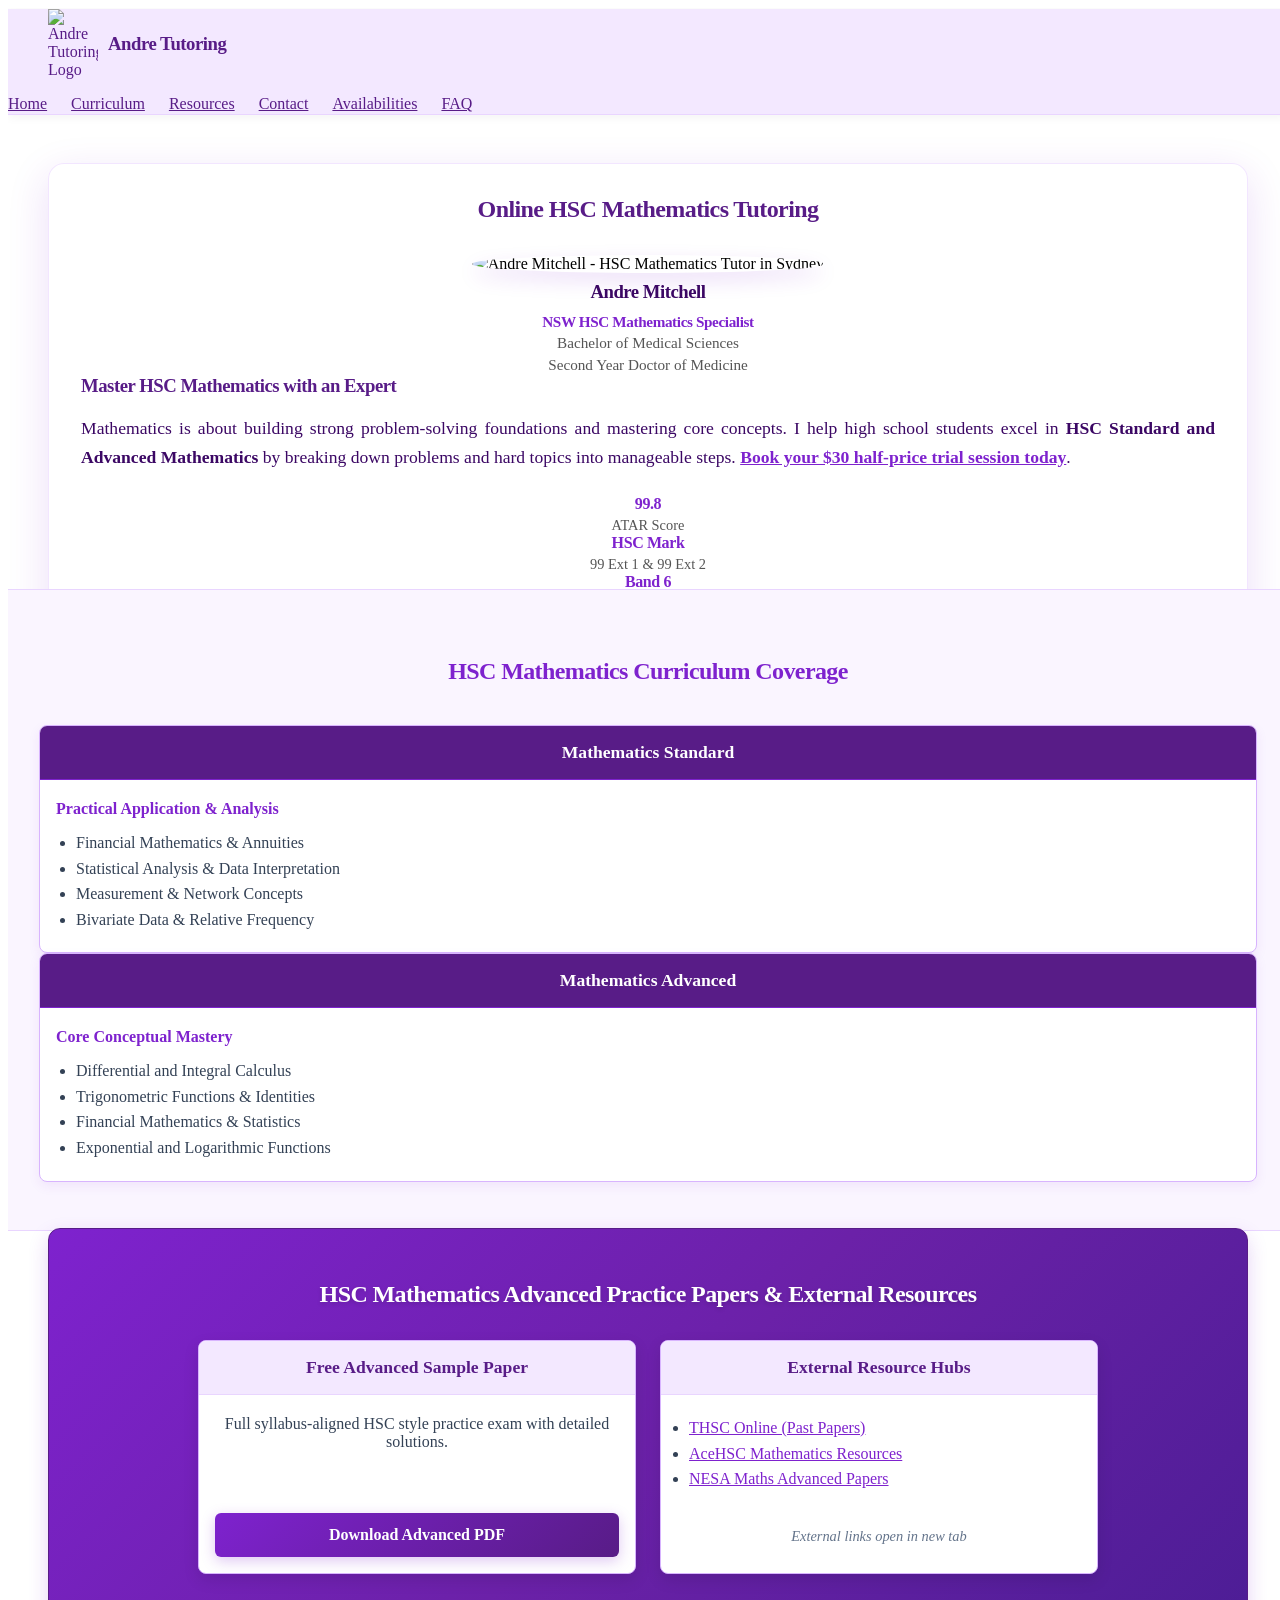
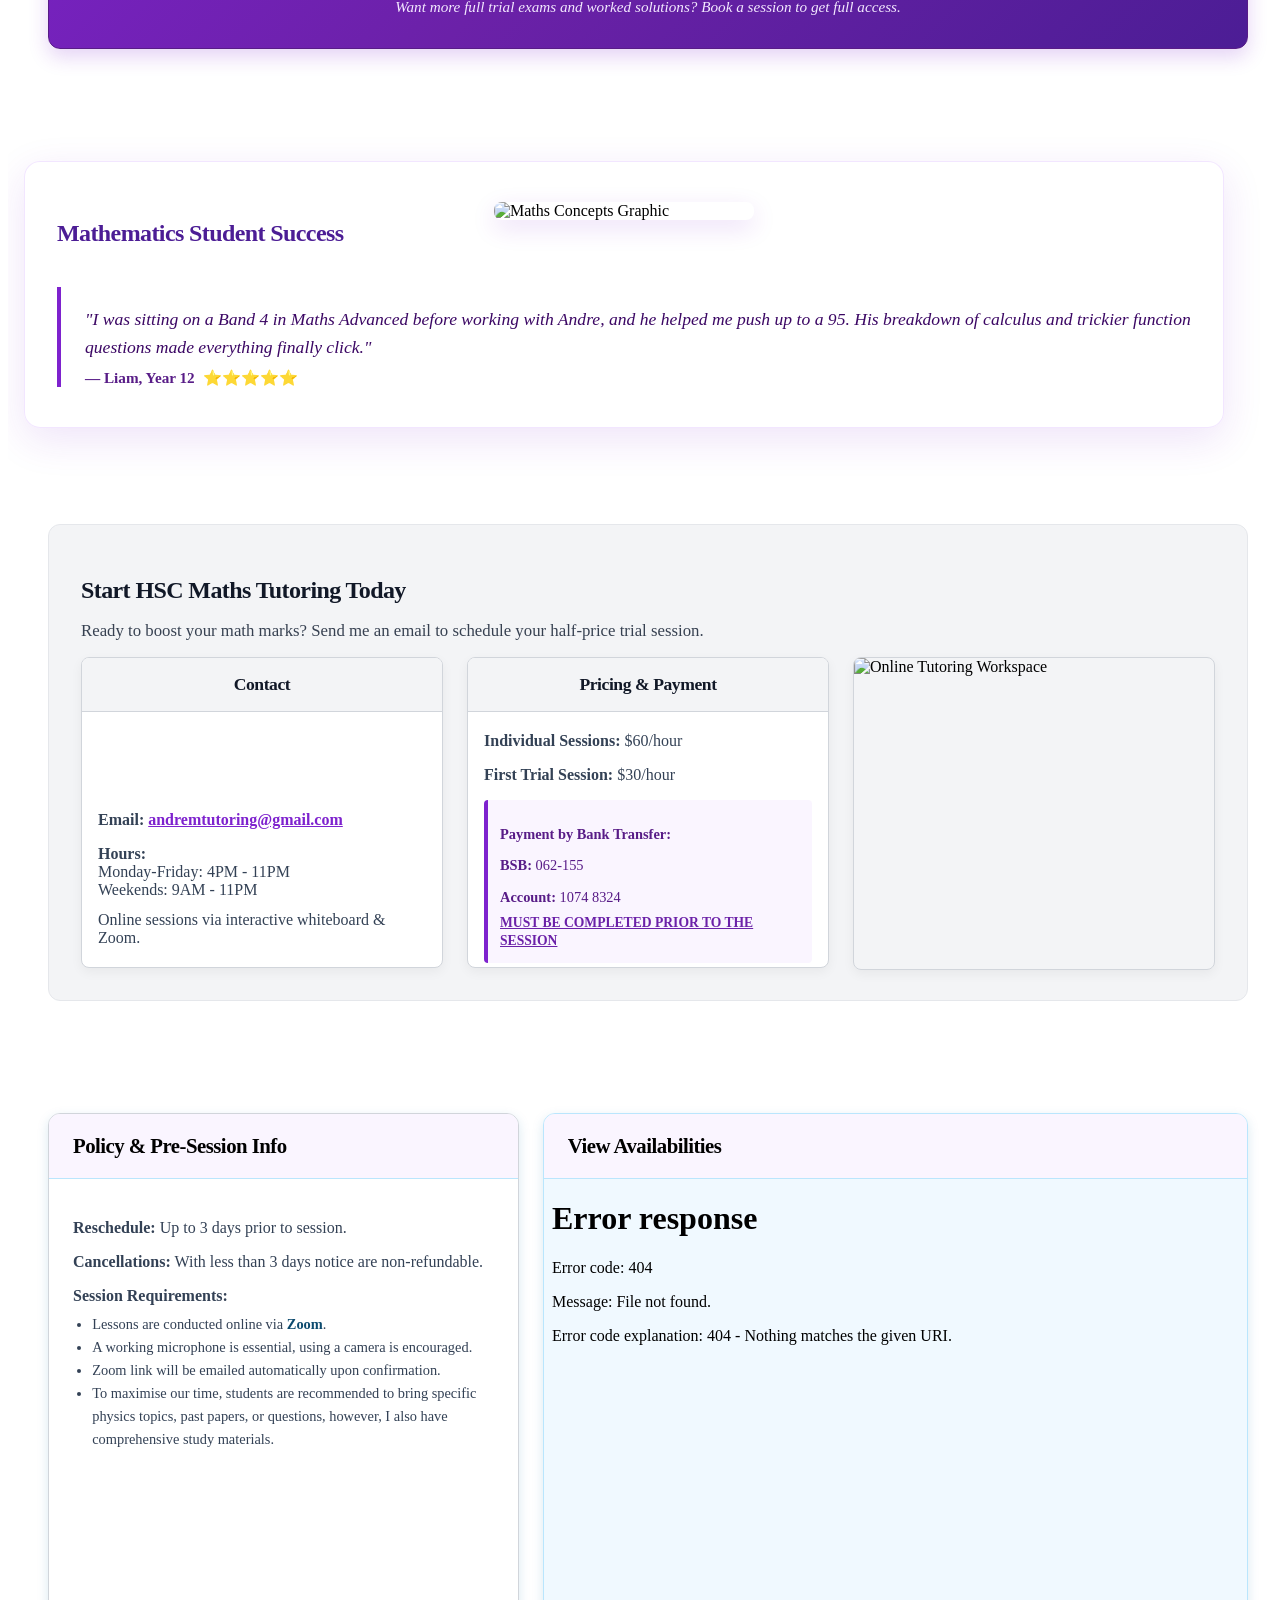
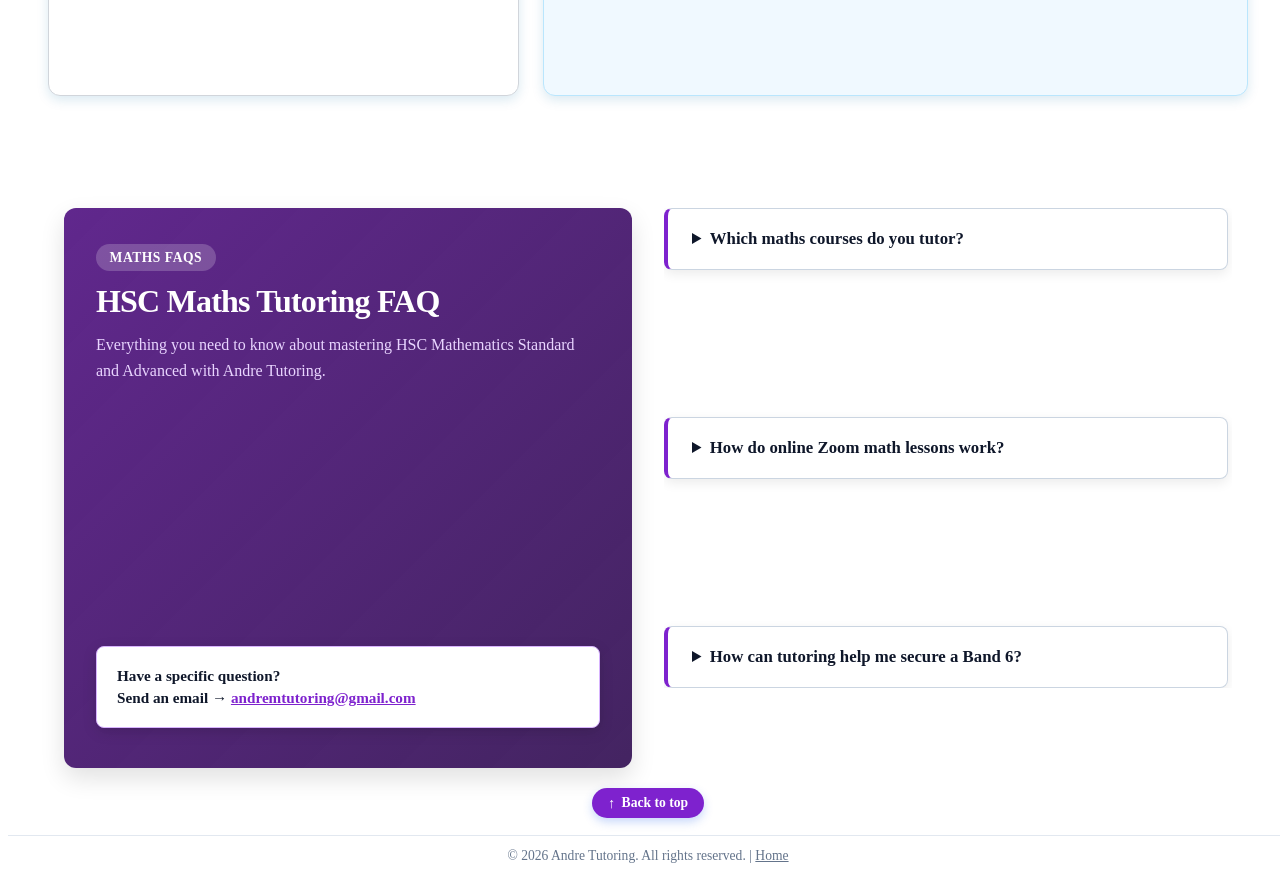
==== advanced-maths/index.html @ 4eef5ebb "Add files via upload" ====
<!DOCTYPE html>
<html lang="en" data-theme="light">
<head>
    <meta charset="UTF-8">
    <meta name="viewport" content="width=device-width, initial-scale=1.0, maximum-scale=1.0, user-scalable=no">
    <title>HSC Maths Tutoring Sydney | Advanced & Extension 1/2 Tutor | Andre Tutoring</title>

    <link rel="canonical" href="https://andremtutoring.com/maths.html" />

<link rel="icon" type="image/svg+xml" href="https://andremtutoring.com/Images/logo_2.svg">
<link rel="alternate icon" type="image/png" href="https://andremtutoring.com/Images/logo.png">
<link rel="apple-touch-icon" href="https://andremtutoring.com/Images/logo.png">

    <meta name="description" content="📐 Expert online HSC Mathematics Advanced, Extension 1 & Extension 2 tutoring in Sydney by a 99.8 ATAR State Ranker. Master calculus, vectors, and complex numbers. ✨ Book a $30 trial session.">

    <meta property="og:site_name" content="Andre Tutoring">
    <meta property="og:title" content="HSC Maths Tutoring Sydney | Advanced & Extension Tutor" />
    <meta property="og:description" content="📐 Expert online HSC Mathematics Advanced, Extension 1 & Extension 2 tutoring in Sydney by a 99.8 ATAR State Ranker. Master calculus, vectors, and complex numbers. ✨ $30 trial session." />
    <meta property="og:image" content="https://andremtutoring.com/Images/New Project.png" />
    <meta property="og:url" content="https://andremtutoring.com/maths.html" />
    <meta property="og:type" content="website" />

    <meta name="twitter:card" content="summary_large_image">
    <meta name="twitter:title" content="HSC Maths Tutoring Sydney | Advanced & Extension Tutor">
    <meta name="twitter:description" content="📐 Expert online HSC Mathematics Advanced, Extension 1 & Extension 2 tutoring in Sydney by a 99.8 ATAR State Ranker. Master calculus, vectors, and complex numbers. ✨ $30 trial session.">
    <meta name="twitter:image" content="https://andremtutoring.com/Images/New Project.png">
    
    <script type="application/ld+json">
    {
      "@context": "https://schema.org",
      "@type": "EducationalOrganization",
      "name": "Andre M Tutoring - HSC Mathematics",
      "url": "https://andremtutoring.com/maths.html",
      "logo": "https://andremtutoring.com/Images/logo.png",
      "description": "Expert online NSW HSC Mathematics tutoring services for Advanced, Extension 1, and Extension 2 students.",
      "knowsAbout": [
        "HSC Mathematics Advanced",
        "HSC Mathematics Extension 1",
        "HSC Mathematics Extension 2",
        "Calculus",
        "Complex Numbers",
        "Vectors"
      ],
      "contactPoint": {
        "@type": "ContactPoint",
        "contactType": "customer service",
        "email": "andremtutoring@gmail.com",
        "availableLanguage": "English"
      }
    }
    </script>
    
    <link rel="stylesheet" href="https://cdn.jsdelivr.net/npm/@picocss/pico@2/css/pico.min.css">
    <link rel="stylesheet" href="style.css">
    <style>
        html, body {
            scroll-behavior: smooth !important;
            overflow-x: hidden !important;
            width: 100% !important;
            position: relative;
        }

        @keyframes subtleEntrance {
            0% {
                opacity: 0;
                transform: translateY(24px) scale(0.995);
            }
            100% {
                opacity: 1;
                transform: translateY(0) scale(1);
            }
        }

        header.full-width-nav {
            animation: subtleEntrance 1.1s cubic-bezier(0.16, 1, 0.3, 1) forwards;
            background-color: #f3e8ff !important;
            border-bottom: 1px solid #e9d5ff !important;
        }

        header.full-width-nav h1,
        header.full-width-nav h2,
        header.full-width-nav h3,
        header.full-width-nav h4,
        header.full-width-nav a {
            color: #581c87 !important;
        }

        body > div, body > section {
            opacity: 0;
            animation: subtleEntrance 1.2s cubic-bezier(0.16, 1, 0.3, 1) forwards;
        }

        body > div:nth-of-type(1) { animation-delay: 0.15s; }
        body > section:nth-of-type(1) { animation-delay: 0.25s; }
        body > section:nth-of-type(2) { animation-delay: 0.35s; }
        body > section:nth-of-type(3) { animation-delay: 0.45s; }
        body > section:nth-of-type(4) { animation-delay: 0.55s; }

        h1, h2, h3, h4 {
            letter-spacing: -0.025em !important;
        }

        article {
            transition: transform 0.35s cubic-bezier(0.16, 1, 0.3, 1), 
                        box-shadow 0.35s cubic-bezier(0.16, 1, 0.3, 1) !important;
        }

        article:hover {
            transform: translateY(-5px) !important;
            box-shadow: 0 16px 32px rgba(126, 34, 206, 0.15) !important;
        }

        #schedule-session article,
        #schedule-session article:hover,
        #faq article,
        #faq article:hover {
            transform: none !important;
            box-shadow: 0 10px 30px rgba(0, 0, 0, 0.04) !important;
        }

        .glass-panel {
            background: rgba(255, 255, 255, 0.88) !important;
            backdrop-filter: blur(12px) !important;
            -webkit-backdrop-filter: blur(12px) !important;
            border: 1px solid rgba(233, 213, 255, 0.6) !important;
        }

        .btn-premium {
            display: block;
            width: 100%;
            padding: 0.8rem 1.25rem !important;
            background: linear-gradient(135deg, #7e22ce 0%, #581c87 100%) !important;
            color: #ffffff !important;
            text-align: center;
            border: none !important;
            border-radius: 6px !important;
            text-decoration: none !important;
            font-weight: 700 !important;
            box-shadow: 0 4px 14px rgba(126, 34, 206, 0.25) !important;
            transition: all 0.25s cubic-bezier(0.16, 1, 0.3, 1) !important;
        }

        .btn-premium:hover {
            box-shadow: 0 6px 20px rgba(126, 34, 206, 0.4) !important;
            transform: translateY(-2px) !important;
            color: #ffffff !important;
        }

        #contact { scroll-margin-top: 30px !important; }
        #faq { scroll-margin-top: 35px !important; }
        #resources { scroll-margin-top: -80px !important; }
        #availabilities { scroll-margin-top: -65px !important; }
        section, article { scroll-margin-top: 0px !important; }

        @media (max-width: 1024px) {
            header.full-width-nav {
                padding: 0.15rem 0 !important;
                width: 100% !important;
            }
            header nav.container {
                flex-direction: column !important;
                align-items: center !important;
                padding: 0.3rem 0.25rem !important;
                margin: 0 !important;
                gap: 2px !important;
                width: 100% !important;
            }
            header nav ul:first-child img { width: 32px !important; }
            header nav ul:first-child h3 { font-size: 1.15rem !important; }
            header nav ul:last-child {
                display: grid !important;
                grid-template-columns: repeat(3, 1fr) !important;
                justify-content: center !important; 
                justify-items: center !important;   
                gap: 2px 4px !important;
                width: 100% !important;
                text-align: center !important;
                padding: 0 0.25rem !important;
            }
            header nav ul:last-child li { margin-right: 0 !important; padding: 0 !important; width: 100% !important; }
            header nav ul:last-child a {
                display: block !important;
                font-size: 0.75rem !important;
                padding: 2px 0 !important;
                background-color: transparent !important;
                text-decoration: none !important;
                white-space: nowrap !important;
                overflow: hidden;
                text-overflow: ellipsis;
                width: 100% !important;
            }
            .mobile-hide-img { display: none !important; }
            .testimonial-grid { grid-template-columns: 1fr !important; gap: 1rem !important; }
            section, article { scroll-margin-top: 95px !important; }
            #about-me .grid { grid-template-columns: 1fr !important; gap: 1.5rem !important; }
        }
    </style>
</head>
<body>
<header class="full-width-nav" style="position: sticky; top: 0; z-index: 1000; box-shadow: 0 2px 10px rgba(0,0,0,0.05); width: 100%;">
    <nav class="container" style="padding-top: 0rem; padding-bottom: 0rem; margin-bottom: -15px; margin-top: -15px; min-height: auto;">
        <ul>
            <li style="display: flex; align-items: center; gap: 10px;">
                <a href="index.html" style="text-decoration: none; display: flex; align-items: center; gap: 10px; color: inherit;">
                    <img src="Images/logo_2.svg" style="width: 50px;" alt="Andre Tutoring Logo"> 
                    <h3 style="margin: 0;">Andre Tutoring</h3>
                </a>
            </li>
        </ul>
        <ul style="display: flex; list-style: none; padding: 0;">
            <li style="margin-right: 1.5rem;"><a href="index.html">Home</a></li>
            <li style="margin-right: 1.5rem;"><a href="#services">Curriculum</a></li>
            <li style="margin-right: 1.5rem;"><a href="#resources">Resources</a></li>
            <li style="margin-right: 1.5rem;"><a href="#contact">Contact</a></li>
            <li style="margin-right: 1.5rem;"><a href="#availabilities">Availabilities</a></li>
            <li><a href="#faq">FAQ</a></li>
        </ul>
    </nav>
</header>

<div style="width: 100%; overflow: hidden;">
    <section id="about-me" class="stats" style="position: relative; padding: 2rem 1.5rem !important; margin-top: 1rem; margin-bottom: 0rem !important; background-image: url('Images/Planets.jpg'); background-size: cover; background-position: center; background-repeat: no-repeat; background-attachment: fixed; width: 100%; box-sizing: border-box;">
        <div class="container" style="max-width: 1250px; padding: 0rem 1rem; margin: 0 auto;">
            <div class="glass-panel" style="padding: 3rem 2rem 1.5rem 2rem; border-radius: 16px; box-shadow: 0 12px 40px rgba(126, 34, 206, 0.15);">
                <h1 style="text-align: center; margin-top: -1rem; margin-bottom: 2rem; color: #581c87; font-family: inherit; font-weight: 700;">Online HSC Mathematics Tutoring</h1>
                <div class="grid" style="align-items: center; gap: 3rem; grid-template-columns: 0.8fr 1.2fr;">
                    <div style="text-align: center;">
                        <img src="Images/Andre.png" 
                             alt="Andre Mitchell - HSC Mathematics Tutor in Sydney" 
                             class="profile_image" 
                             fetchpriority="high"
                             width="180" 
                             height="180"
                             style="box-shadow: 0 8px 20px rgba(126, 34, 206, 0.15); max-height: 180px; width: auto; border-radius: 50%;">
                        <h3 style="margin-top: 0.5rem; margin-bottom: 0.5rem; color: #3b0764;">Andre Mitchell</h3>
                        <h2 style="margin: 0; font-size: 0.95rem; font-weight: 700; line-height: 1.4; color: #7e22ce;">
                            NSW HSC Mathematics Specialist
                        </h2>
                        <p style="margin: 0; font-size: 0.95rem; line-height: 1.4; color: #555;">
                            Bachelor of Medical Sciences<br>
                            Second Year Doctor of Medicine
                        </p>
                    </div>
                    <div style="margin-bottom: 0; padding-bottom: 0;">
                        <h3 style="margin-top: 0; margin-bottom: 0.5rem; color: #581c87;">Master HSC Mathematics with an Expert</h3>
                        <p style="text-align: justify; font-size: 1.1rem; line-height: 1.6; margin-bottom: 1.25rem; color: #3b0764;">
                            Mathematics is about building strong problem-solving foundations and mastering core concepts. I help high school students excel in <strong>HSC Standard and Advanced Mathematics</strong> by breaking down problems and hard topics into manageable steps.  
                            <strong><a href="#contact" style="color: #7e22ce; text-decoration: underline;">Book your $30 half-price trial session today</a></strong>.
                        </p>
                        <div class="grid" style="margin-top: 1.5rem; margin-bottom: 0; text-align: center;">
                            <div style="margin-bottom: 0;">
                                <h4 style="margin-top: 0; margin-bottom: 0.25rem; font-weight: 700; color: #7e22ce;">99.8</h4>
                                <p style="margin: 0; font-size: 0.9rem; color: #555; font-weight: 500;">ATAR Score</p>
                            </div>
                            <div style="margin-bottom: 0;">
                                <h4 style="margin-top: 0; margin-bottom: 0.25rem; font-weight: 700; color: #7e22ce;">HSC Mark</h4>
                                <p style="margin: 0; font-size: 0.9rem; color: #555; font-weight: 500;">99 Ext 1 & 99 Ext 2</p>
                            </div>
                            <div style="margin-bottom: 0;">
                                <h4 style="margin-top: 0; margin-bottom: 0.25rem; font-weight: 700; color: #7e22ce;">Band 6</h4>
                                <p style="margin: 0; font-size: 0.9rem; color: #555; font-weight: 500;">Proven Track Record</p>
                            </div>
                        </div>
                    </div>
                </div>
            </div>
        </div>
    </section>
</div>

<section style="margin-top: -5rem; padding-bottom: 0; width: 100%; overflow: hidden;">
<section id="services" style="background-color: #faf5ff !important; border-top: 1px solid #e9d5ff !important; border-bottom: 1px solid #e9d5ff !important; padding: 3rem 0 !important;">
        <div class="container" style="max-width: 1250px; padding: 0rem 1rem; margin: 0 auto; box-sizing: border-box;">
            <h2 style="color: #7e22ce !important; text-align: center; margin-bottom: 2.5rem;">HSC Mathematics Curriculum Coverage</h2>            
            <div class="grid" style="grid-template-columns: repeat(auto-fit, minmax(280px, 1fr)); gap: 1.5rem;">
                <article style="background-color: #ffffff !important; border: 1px solid #d8b4fe !important; border-radius: 8px; overflow: hidden; box-shadow: 0 4px 12px rgba(126, 34, 206, 0.08) !important;">
                    <header style="background-color: #581c87 !important; border-bottom: 1px solid #7e22ce !important; color: #ffffff !important; padding: 1rem; text-align: center;">
                        <strong style="font-size: 1.1rem;">Mathematics Standard</strong>
                    </header>
                    <div style="padding: 1.25rem 1rem;">
                        <p style="color: #7e22ce !important; font-weight: 600; margin-top: 0; margin-bottom: 0.75rem;">Practical Application &amp; Analysis</p>
                        <ul style="color: #334155 !important; margin: 0; padding-left: 1.25rem; line-height: 1.6;">
                            <li>Financial Mathematics &amp; Annuities</li>
                            <li>Statistical Analysis &amp; Data Interpretation</li>
                            <li>Measurement &amp; Network Concepts</li>
                            <li>Bivariate Data &amp; Relative Frequency</li>
                        </ul>
                    </div>
                </article>
                <article style="background-color: #ffffff !important; border: 1px solid #d8b4fe !important; border-radius: 8px; overflow: hidden; box-shadow: 0 4px 12px rgba(126, 34, 206, 0.08) !important;">
                    <header style="background-color: #581c87 !important; border-bottom: 1px solid #7e22ce !important; color: #ffffff !important; padding: 1rem; text-align: center;">
                        <strong style="font-size: 1.1rem;">Mathematics Advanced</strong>
                    </header>
                    <div style="padding: 1.25rem 1rem;">
                        <p style="color: #7e22ce !important; font-weight: 600; margin-top: 0; margin-bottom: 0.75rem;">Core Conceptual Mastery</p>
                        <ul style="color: #334155 !important; margin: 0; padding-left: 1.25rem; line-height: 1.6;">
                            <li>Differential and Integral Calculus</li>
                            <li>Trigonometric Functions &amp; Identities</li>
                            <li>Financial Mathematics &amp; Statistics</li>
                            <li>Exponential and Logarithmic Functions</li>
                        </ul>
                    </div>
                </article>
            </div>
        </div>         
</section>
</section>

<div id="resources" style="display: block; height: 0; margin-top: -100px; padding-top: 50px; visibility: hidden;"></div>

<section style="max-width: 1200px; margin: 3rem auto -1rem auto; padding: 2rem 1.5rem; border-radius: 12px; box-sizing: border-box; width: 100%; position: relative; overflow: hidden; background: linear-gradient(135deg, #7e22ce 0%, #6b21a8 50%, #4c1d95 100%); border: 1px solid #581c87; box-shadow: 0 8px 20px rgba(126, 34, 206, 0.2);">
    
    <h2 style="text-align: center; color: #ffffff; font-weight: 700; margin-bottom: 2rem; text-shadow: 0 2px 4px rgba(0,0,0,0.15);">HSC Mathematics Advanced Practice Papers &amp; External Resources</h2>
    
    <div style="display: grid; grid-template-columns: repeat(auto-fit, minmax(280px, 1fr)); gap: 1.5rem; max-width: 900px; margin: 0 auto;">
        
        <article style="background-color: #ffffff; border: 1px solid #d8b4fe; box-shadow: 0 6px 16px rgba(0,0,0,0.1); border-radius: 8px; overflow: hidden; display: flex; flex-direction: column; justify-content: space-between; margin-bottom: 0;">
            <div>
                <header style="background-color: #f3e8ff; border-bottom: 1px solid #e9d5ff; color: #581c87; padding: 1rem; text-align: center;">
                    <strong style="font-size: 1.1rem; color: #581c87;">Free Advanced Sample Paper</strong>
                </header>
                <p style="padding: 1.25rem 1rem 0.5rem 1rem; color: #334155; margin: 0; text-align: center;">Full syllabus-aligned HSC style practice exam with detailed solutions.</p>
            </div>
            <div style="padding: 1rem; text-align: center;">
                <a href="Resources/maths-advanced-sample.pdf" 
                   download="Andre_M_Tutoring_Maths_Advanced_Sample.pdf" 
                   target="_blank" 
                   rel="noopener noreferrer" 
                   class="btn-premium" 
                   style="display: inline-block; width: 100%; box-sizing: border-box; background-color: #7e22ce; color: #ffffff; padding: 0.75rem; border-radius: 6px; text-decoration: none; font-weight: 600;"
                   onclick="let btn=this; btn.style.pointerEvents='none'; btn.style.opacity='0.6'; btn.innerText='Downloading...'; setTimeout(()=>{ btn.style.pointerEvents='auto'; btn.style.opacity='1'; btn.innerText='Download PDF'; }, 3000);">
                    Download Advanced PDF
                </a>
            </div>
        </article>

        <article style="background-color: #ffffff; border: 1px solid #d8b4fe; box-shadow: 0 6px 16px rgba(0,0,0,0.1); border-radius: 8px; overflow: hidden; display: flex; flex-direction: column; justify-content: space-between; margin-bottom: 0;">
            <div>
                <header style="background-color: #f3e8ff; border-bottom: 1px solid #e9d5ff; color: #581c87; padding: 1rem; text-align: center;">
                    <strong style="font-size: 1.1rem; color: #581c87;">External Resource Hubs</strong>
                </header>
                <ul style="padding: 1.25rem 1rem 0.5rem 1.75rem; color: #334155; margin: 0; text-align: left; line-height: 1.6;">
                    <li><a href="https://thsconline.github.io/s/" target="_blank" style="color: #7e22ce; text-decoration: underline;">THSC Online (Past Papers)</a></li>
                    <li><a href="https://www.acehsc.net/library/" target="_blank" style="color: #7e22ce; text-decoration: underline;">AceHSC Mathematics Resources</a></li>
                    <li><a href="https://www.nsw.gov.au/education-and-training/nesa/curriculum/hsc-exam-papers/mathematics-advanced" target="_blank" style="color: #7e22ce; text-decoration: underline;">NESA Maths Advanced Papers</a></li>
                </ul>
            </div>
            <div style="padding: 1rem; text-align: center;">
                <span style="display: block; width: 100%; box-sizing: border-box; padding: 0.75rem; color: #64748b; font-size: 0.9rem; font-style: italic;">External links open in new tab</span>
            </div>
        </article>

    </div>

    <p style="text-align: center; margin-top: 1.5rem; margin-bottom: 0; font-size: 0.95rem; color: #f3e8ff; font-weight: 500;">
        <em>Want more full trial exams and worked solutions? Book a session to get full access.</em>
    </p>
</section>

<div style="width: 100%; overflow: hidden; margin-top: 3rem;">
    <section style="position: relative; padding: 5rem 0 !important; background-image: url('Images/Space.jpg'); background-size: cover; background-position: center; background-repeat: no-repeat; background-attachment: fixed; width: 100%; box-sizing: border-box;">
        <div class="container" style="max-width: 1200px; padding: 0 1rem;">
            <div class="glass-panel" style="padding: 2.5rem 2rem; border-radius: 16px; box-shadow: 0 12px 40px rgba(126, 34, 206, 0.12);">
                <div class="grid testimonial-grid" style="align-items: center; gap: 3rem; grid-template-columns: 0.6fr 1.4fr;">
                    
                    <div class="mobile-hide-img" style="max-width: 260px; width: 100%; margin: 0 auto; border-radius: 8px; overflow: hidden; box-shadow: 0 8px 24px rgba(126,34,206,0.15); display: flex;">
                        <img src="Images/Maths.jpg" loading="lazy" alt="Maths Concepts Graphic" style="width: 100%; height: auto; object-fit: cover; margin: 0rem;">
                    </div>
                    
                    <div style="display: flex; flex-direction: column; justify-content: center; gap: 2rem; width: 100%;">
                        <h2 style="margin-top: 0; margin-bottom: 0.5rem; color: #4c1d95; font-weight: 700;">Mathematics Student Success</h2>
                        
                        <div style="border-left: 4px solid #7e22ce; padding-left: 1.5rem; margin: 0; width: 100%; box-sizing: border-box;">
                            <p style="font-style: italic; font-size: 1.1rem; line-height: 1.6; color: #3b0764; margin-bottom: 0.5rem;">
                                "I was sitting on a Band 4 in Maths Advanced before working with Andre, and he helped me push up to a 95. His breakdown of calculus and trickier function questions made everything finally click."
                            </p>
                            <footer style="color: #581c87; font-weight: 600; font-size: 0.95rem;">
                                — Liam, Year 12 <span style="color: #f59e0b; margin-left: 0.3rem;">⭐⭐⭐⭐⭐</span>
                            </footer>
                        </div>
                    </div>

                </div>
            </div>
        </div>
    </section>
</div>

<section id="contact" class="contact-section-wrapper" style="max-width: 1200px; margin: 1rem auto 0 auto; padding: 2rem; background-color: #f3f4f6; border-radius: 12px; border: 1px solid #e5e7eb; box-sizing: border-box; width: 100%;">
    <div class="container" style="padding: 0;"> 
        <hgroup style="margin-bottom: 2rem;">
            <h2 style="color: #111827; font-weight: 700; margin-bottom: 0.5rem;">Start HSC Maths Tutoring Today</h2>
            <p style="color: #374151; font-size: 1.05rem; margin-bottom: -1rem;">Ready to boost your math marks? Send me an email to schedule your half-price trial session.</p>
        </hgroup>
        <div class="grid" style="display: grid; grid-template-columns: repeat(auto-fit, minmax(280px, 1fr)); gap: 1.5rem;">
            
            <article style="background-color: #ffffff; border: 1px solid #d1d5db; box-shadow: 0 4px 12px rgba(0,0,0,0.05); margin-bottom: 0; border-radius: 8px; overflow: hidden; display: flex; flex-direction: column; justify-content: space-between;">
                <header style="padding-top: 1rem; padding-bottom: 1rem; background-color: #f3f4f6; border-bottom: 1px solid #d1d5db; color: #111827; text-align: center;">
                    <h4 style="margin: 0; color: #111827; font-size: 1.1rem;">Contact</h4>
                </header>
                <div style="padding: 1.25rem 1rem;">
                    <p style="margin-bottom: 0.75rem; color: #334155;"><strong>Email:</strong> <a href="mailto:andremtutoring@gmail.com" style="color: #7e22ce; text-decoration: underline; font-weight: 600;">andremtutoring@gmail.com</a></p>
                    <p style="margin-bottom: 0.75rem; color: #334155;"><strong>Hours:</strong><br>
                        Monday-Friday: 4PM - 11PM<br>
                        Weekends: 9AM - 11PM
                    </p>
                    <p style="margin: 0; color: #334155;">Online sessions via interactive whiteboard &amp; Zoom.</p>
                </div>
            </article>
            
            <article style="background-color: #ffffff; border: 1px solid #d1d5db; box-shadow: 0 4px 12px rgba(0,0,0,0.05); margin-bottom: 0; border-radius: 8px; overflow: hidden; display: flex; flex-direction: column; justify-content: space-between;">
                <header style="padding-top: 1rem; padding-bottom: 1rem; background-color: #f3f4f6; border-bottom: 1px solid #d1d5db; color: #111827; text-align: center;">
                    <h4 style="margin: 0; color: #111827; font-size: 1.1rem;">Pricing &amp; Payment</h4>
                </header>
                <div style="padding: 0.25rem 1rem;">
                    <p style="margin-bottom: 0.5rem; color: #334155;"><strong>Individual Sessions:</strong> $60/hour</p>
                    <p style="margin-bottom: 1rem; color: #334155;"><strong>First Trial Session:</strong> $30/hour</p>
                    
                    <div style="background-color: #faf5ff; border-left: 4px solid #7e22ce; padding: 0.75rem; border-radius: 4px; margin-top: 0.5rem;">
                        <p style="margin-bottom: 0.25rem; font-size: 0.9rem; color: #581c87;"><strong>Payment by Bank Transfer:</strong></p>
                        <p style="margin-bottom: 0.15rem; font-size: 0.9rem; color: #581c87;"><strong>BSB:</strong> 062-155</p>
                        <p style="margin-bottom: 0.5rem; font-size: 0.9rem; color: #581c87;"><strong>Account:</strong> 1074 8324</p>
                        <p style="margin: 0; font-size: 0.85rem; line-height: 1.35; color: #6b21a8; font-weight: 800; text-decoration: underline;">
                            MUST BE COMPLETED PRIOR TO THE SESSION
                        </p>
                    </div>
                </div>
            </article>   
            
            <article style="padding: 0; overflow: hidden; display: flex; align-items: center; justify-content: center; border: 1px solid #d1d5db; box-shadow: 0 4px 12px rgba(0,0,0,0.05); margin-bottom: 0; border-radius: 8px; min-height: 100%;">
                <img src="Images/Setup.jpg" loading="lazy" alt="Online Tutoring Workspace" style="width: 100%; height: 100%; object-fit: cover; margin: 0; display: block;">
            </article>
        </div>
    </div> 
</section>

<section id="availabilities" style="width: 100%; margin: 3rem 0 0 0; padding: 4rem 1rem; background: url('Images/Grid2.png') no-repeat center center / cover; box-sizing: border-box;">
    
    <div style="max-width: 1200px; margin: 0 auto; display: flex; gap: 1.5rem; flex-wrap: wrap; width: 100%; box-sizing: border-box; align-items: stretch;">

        <div style="flex: 1; min-width: 280px; background-color: #ffffff; border: 1px solid #d1d5db; border-radius: 12px; overflow: hidden; box-sizing: border-box; display: flex; flex-direction: column; box-shadow: 0 4px 12px rgba(3,105,161,0.15);">
            <div style="background-color: #faf5ff; padding: 1.25rem 1.5rem; border-bottom: 1px solid #bae6fd;">
                <h3 style="margin: 0 !important; color: #000000 !important; font-size: 1.3rem; font-weight: 700;">Policy & Pre-Session Info</h3>
            </div>
            <div style="padding: 1.5rem; color: #334155 !important; flex: 1;">
                <p style="margin-bottom: 0.5rem; color: #334155;"><strong>Reschedule:</strong> Up to 3 days prior to session.</p>                                
                <p style="margin-bottom: 1rem; color: #334155;"><strong>Cancellations:</strong> With less than 3 days notice are non-refundable.</p>
                <p style="margin-bottom: 0.5rem; color: #334155;"><strong>Session Requirements:</strong></p>

                <ul style="margin: 0; padding-left: 1.2rem; color: #334155 !important; font-size: 0.9rem; line-height: 1.6;">
                    <li style="color: #334155 !important;">Lessons are conducted online via <strong style="color: #0c4a6e !important;">Zoom</strong>.</li>
                    <li style="color: #334155 !important;">A working microphone is essential, using a camera is encouraged.</li>
                    <li style="color: #334155 !important;">Zoom link will be emailed automatically upon confirmation.</li>
                    <li style="color: #334155 !important;">To maximise our time, students are recommended to bring specific physics topics, past papers, or questions, however, I also have comprehensive study materials.</li>
                </ul>
            </div>
        </div>

        <div style="flex: 1.5; min-width: 320px; background-color: #f0f9ff; border: 1px solid #bae6fd; border-radius: 12px; overflow: hidden; box-sizing: border-box; display: flex; flex-direction: column; box-shadow: 0 4px 12px rgba(3,105,161,0.15);">
            <div style="background-color: #faf5ff; padding: 1.25rem 1.5rem; border-bottom: 1px solid #bae6fd;">
                <h3 style="margin: 0 !important; color: #000000 !important; font-size: 1.3rem; font-weight: 700;">View Availabilities</h3>
            </div>
            <div style="padding: 0rem; box-sizing: border-box; flex: 1;">
                <iframe 
                    src="calendar-widget.html" 
                    width="100%" 
                    height="500px" 
                    style="border: none; border-radius: 8px; display: block; margin: 0; margin-bottom: 1rem; padding: 0;"
                    scrolling="no">
                </iframe>
            </div>
        </div>

    </div>
</section>



<section id="faq" style="max-width: 1200px; margin: 3rem auto; padding: 0 1rem; width: 100%; box-sizing: border-box;">
    <div style="display: grid; grid-template-columns: repeat(auto-fit, minmax(320px, 1fr)); gap: 2rem; align-items: stretch;">
        
        <div style="position: relative; background: linear-gradient(135deg, rgba(88, 28, 135, 0.95), rgba(47, 12, 80, 0.9)), url('Images/Setup.jpg') center/cover; padding: 2.5rem 2rem; border-radius: 12px; color: #ffffff; box-shadow: 0 10px 25px rgba(0, 0, 0, 0.12); display: flex; flex-direction: column; justify-content: space-between; min-height: 480px;">
            <div>
                <span style="background-color: rgba(255, 255, 255, 0.2); padding: 0.35rem 0.85rem; border-radius: 20px; font-size: 0.85rem; font-weight: 600; text-transform: uppercase; letter-spacing: 0.5px; color: #ffffff;">Maths FAQs</span>
                <h2 style="margin: 1rem 0 0.75rem 0; font-size: 2rem; font-weight: 700; color: #ffffff; line-height: 1.2;">HSC Maths Tutoring FAQ</h2>
                <p style="color: #e9d5ff; font-size: 1rem; line-height: 1.6; margin: 0;">Everything you need to know about mastering HSC Mathematics Standard and Advanced with Andre Tutoring.</p>
            </div>

            <div style="background-color: #ffffff; border: 1px solid #d8b4fe; padding: 1.25rem; border-radius: 8px; margin-top: 2rem; box-shadow: 0 4px 14px rgba(0,0,0,0.15);">
                <p style="margin: 0 0 0.25rem 0; font-weight: 700; font-size: 0.95rem; color: #0f172a;">Have a specific question?</p>
                <span style="color: #0f172a; font-weight: 700; font-size: 0.95rem; display: inline-block;">
                    Send an email &rarr; 
                    <a href="mailto:andremtutoring@gmail.com" style="color: #7e22ce; text-decoration: underline; font-weight: 700;">
                        andremtutoring@gmail.com
                    </a>
                </span>
            </div>
        </div>

        <div style="display: flex; flex-direction: column; justify-content: space-between; gap: 1rem; max-height: 480px; overflow-y: auto; padding-right: 0.25rem;">
            
            <details name="faq-accordion" style="background-color: #ffffff; border: 1px solid #cbd5e1; border-left: 4px solid #7e22ce; border-radius: 8px; padding: 1.25rem 1.5rem; margin: 0; box-shadow: 0 4px 12px rgba(0,0,0,0.08);">
                <summary style="font-weight: 700; cursor: pointer; color: #0f172a; font-size: 1.05rem;">
                    Which maths courses do you tutor?
                </summary>
                <p style="margin-top: 0.85rem; margin-bottom: 0; color: #334155; line-height: 1.6; padding-left: 0.75rem; border-left: 3px solid #7e22ce; font-size: 0.95rem;">
                    I tutor HSC Mathematics Standard, Mathematics Advanced, extension 1 and extension 2.
                </p>
            </details>

            <details name="faq-accordion" style="background-color: #ffffff; border: 1px solid #cbd5e1; border-left: 4px solid #7e22ce; border-radius: 8px; padding: 1.25rem 1.5rem; margin: 0; box-shadow: 0 4px 12px rgba(0,0,0,0.08);">
                <summary style="font-weight: 700; cursor: pointer; color: #0f172a; font-size: 1.05rem;">
                    How do online Zoom math lessons work?
                </summary>
                <p style="margin-top: 0.85rem; margin-bottom: 0; color: #334155; line-height: 1.6; padding-left: 0.75rem; border-left: 3px solid #7e22ce; font-size: 0.95rem;">
                    We use an interactive digital whiteboard to solve equations, graph functions, and work through past papers in real time.
                </p>
            </details>

            <details name="faq-accordion" style="background-color: #ffffff; border: 1px solid #cbd5e1; border-left: 4px solid #7e22ce; border-radius: 8px; padding: 1.25rem 1.5rem; margin: 0; box-shadow: 0 4px 12px rgba(0,0,0,0.08);">
                <summary style="font-weight: 700; cursor: pointer; color: #0f172a; font-size: 1.05rem;">
                    How can tutoring help me secure a Band 6?
                </summary>
                <p style="margin-top: 0.85rem; margin-bottom: 0; color: #334155; line-height: 1.6; padding-left: 0.75rem; border-left: 3px solid #7e22ce; font-size: 0.95rem;">
                    By clearing up tricky syllabus gaps, sharpening exam technique, and practicing targeted questions under timed conditions.
                </p>
            </details>

        </div>
    </div>
</section>

    <style>
        @keyframes arrowBounce {
            0%, 100% { transform: translateY(0); }
            50% { transform: translateY(-3px); }
        }
        .back-to-top-btn:hover {
            transform: translateY(-3px) !important;
            background-color: #7e22ce !important;
            box-shadow: 0 6px 15px rgba(37, 99, 235, 0.4) !important;
        }
        .back-to-top-btn:hover .arrow-icon {
            animation: arrowBounce 0.6s infinite ease-in-out;
        }
    </style>

    <div style="display: flex; justify-content: center; margin-bottom: 1rem; margin-top: -1.7rem;">
        <a href="#" class="back-to-top-btn" style="display: inline-flex; align-items: center; gap: 0.4rem; font-size: 0.85rem; font-weight: 700; color: #ffffff; background-color: #7e22ce; padding: 0.45rem 1rem; border-radius: 20px; text-decoration: none; box-shadow: 0 4px 10px rgba(37, 99, 235, 0.25); transition: all 0.25s ease-in-out;">
            <span class="arrow-icon" style="font-size: 0.9rem; line-height: 1; display: inline-block;">↑</span> Back to top
        </a>
    </div>

    <hr style="border: 0; border-top: 1px solid #e2e8f0; margin: 0 0 0.75rem 0;">
    <p style="text-align: center; margin: 0; font-size: 0.85rem; color: #64748b;">
        © 2026 Andre Tutoring. All rights reserved. | <a href="index.html" style="color: #64748b; text-decoration: underline;">Home</a>
    </p>
</footer>

</body>
</html>
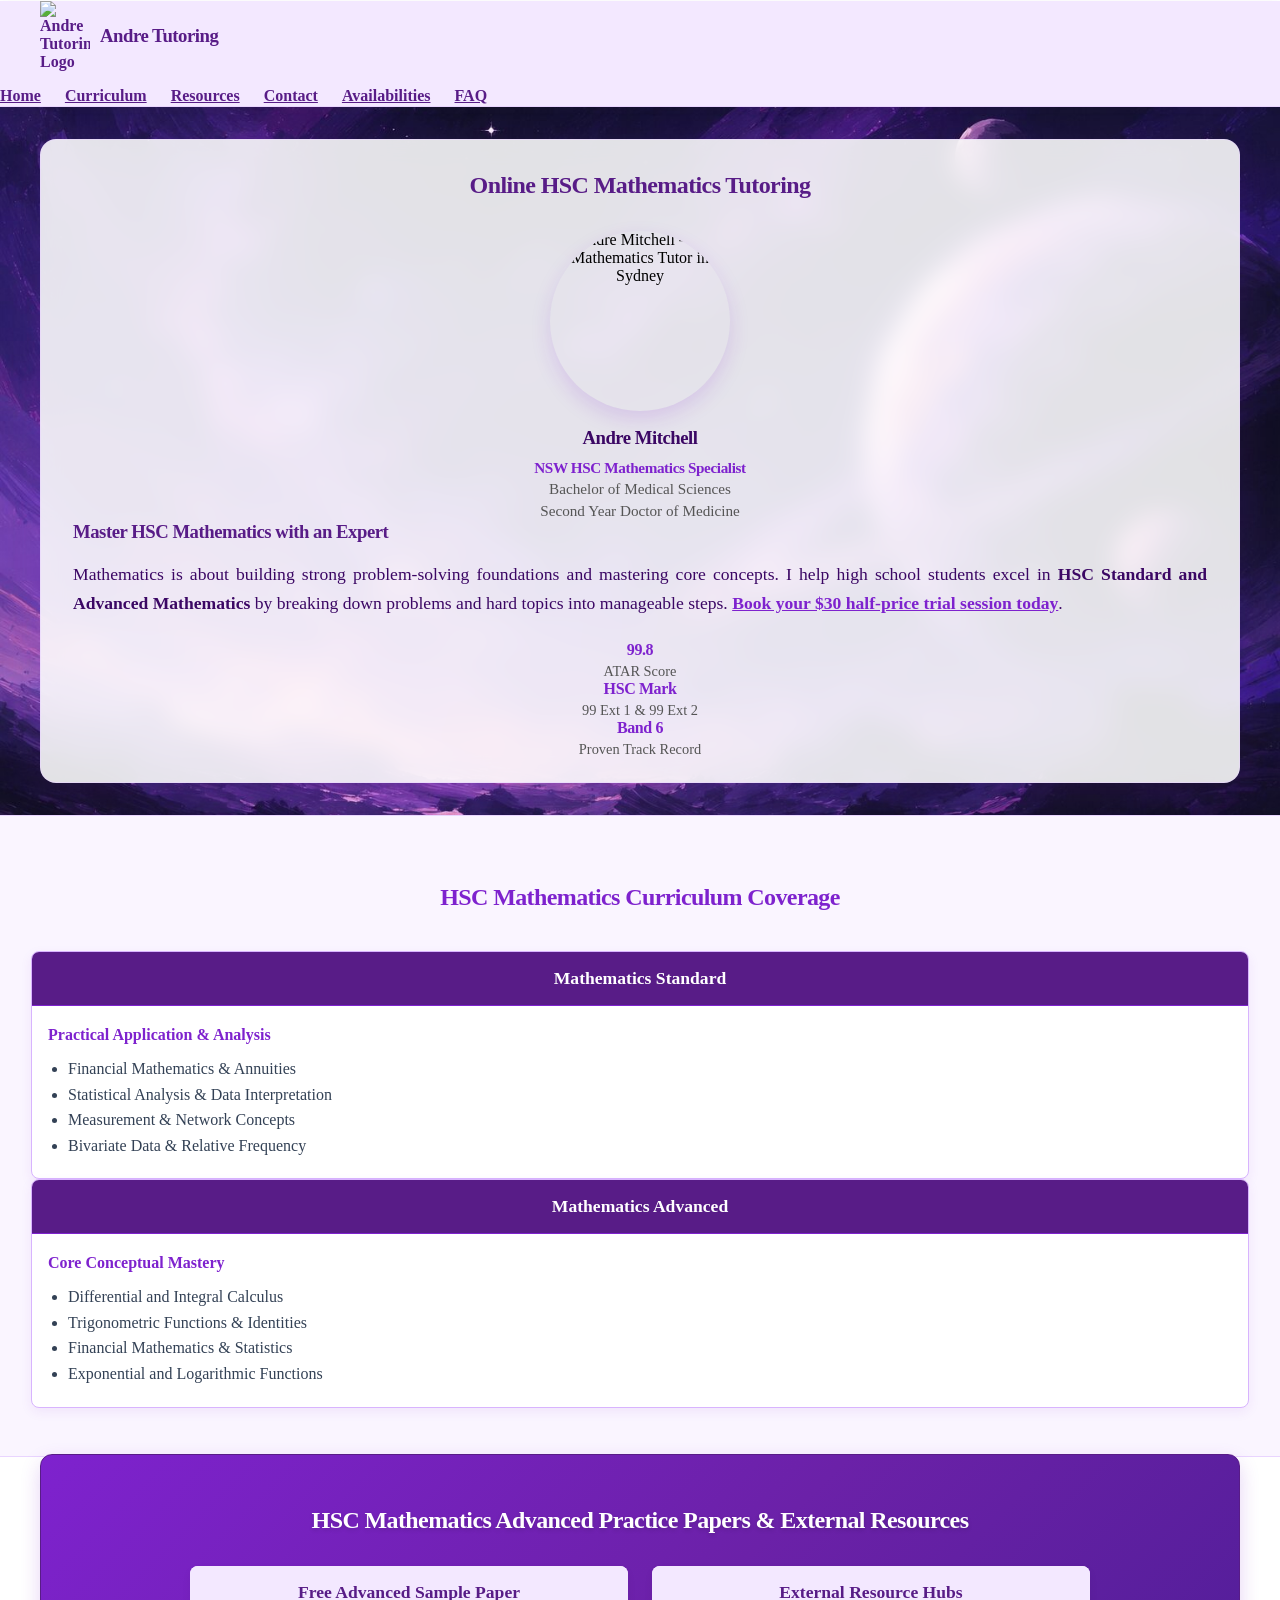
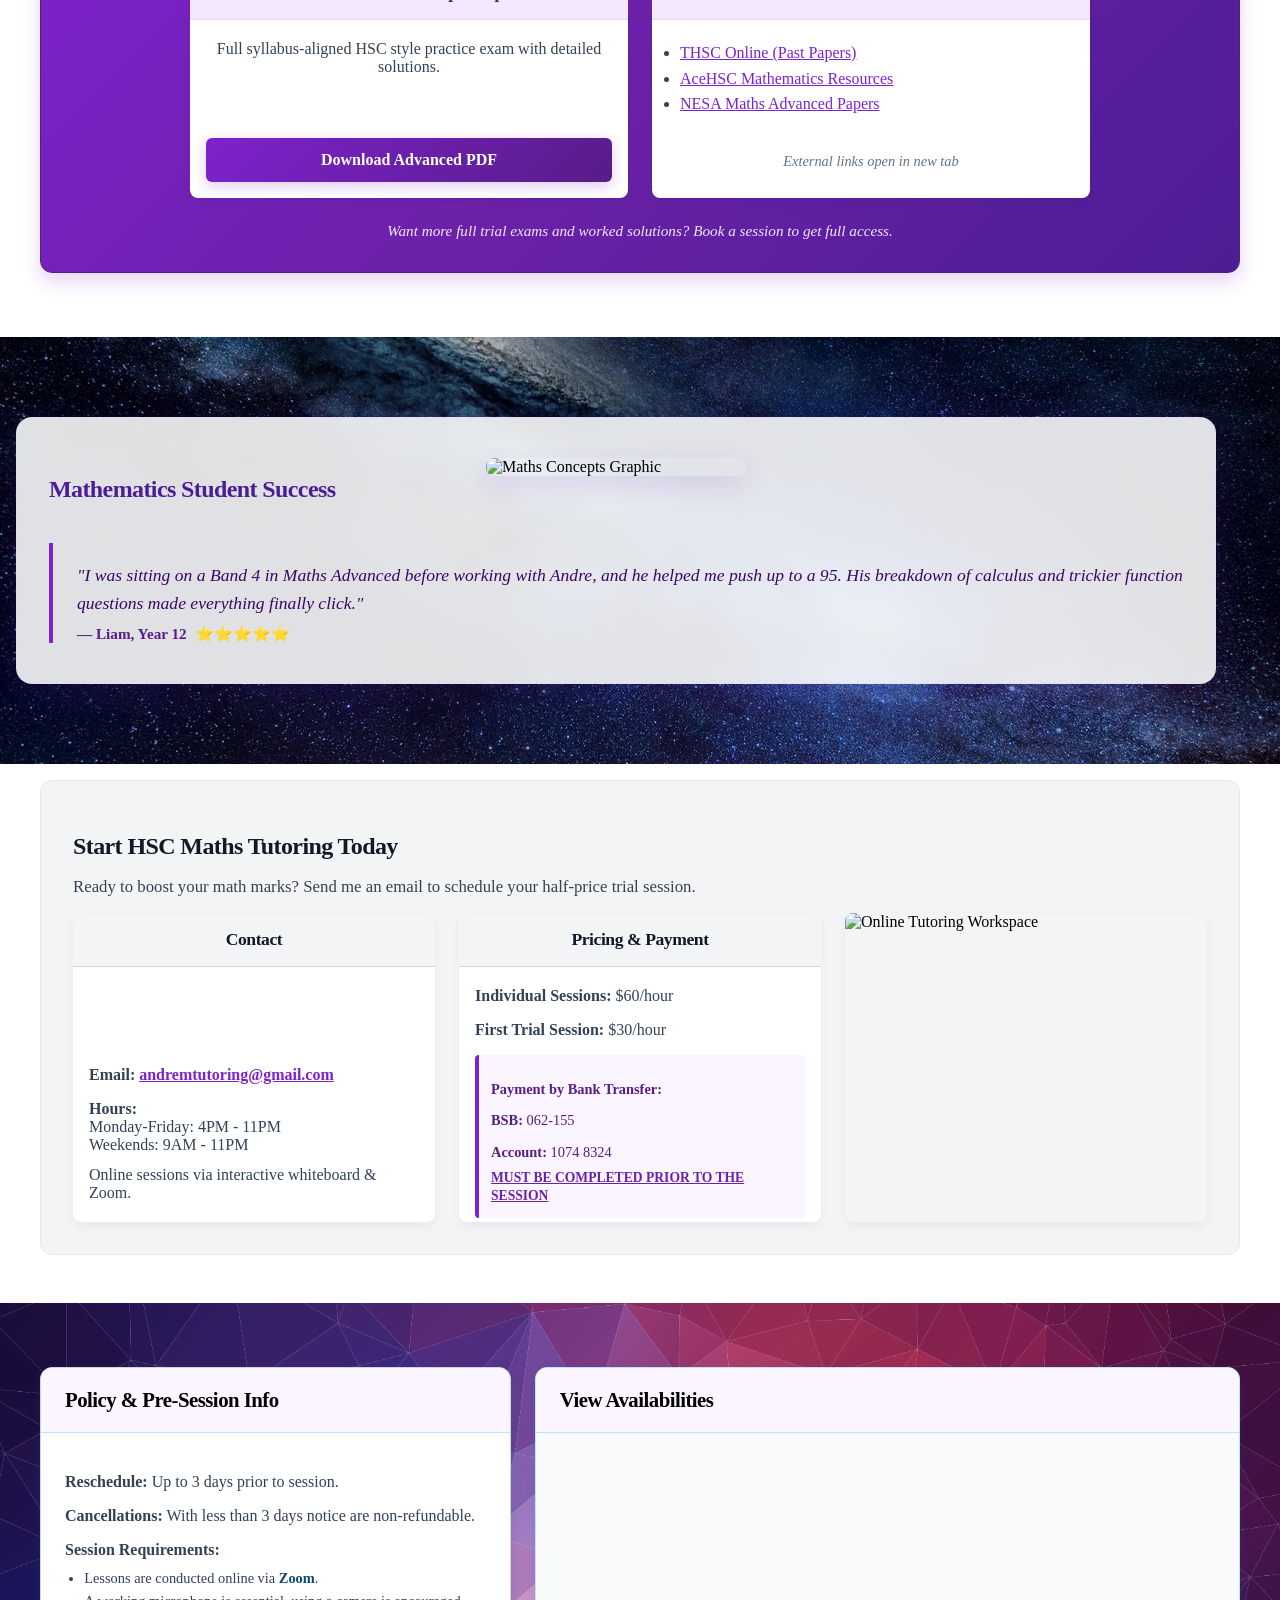
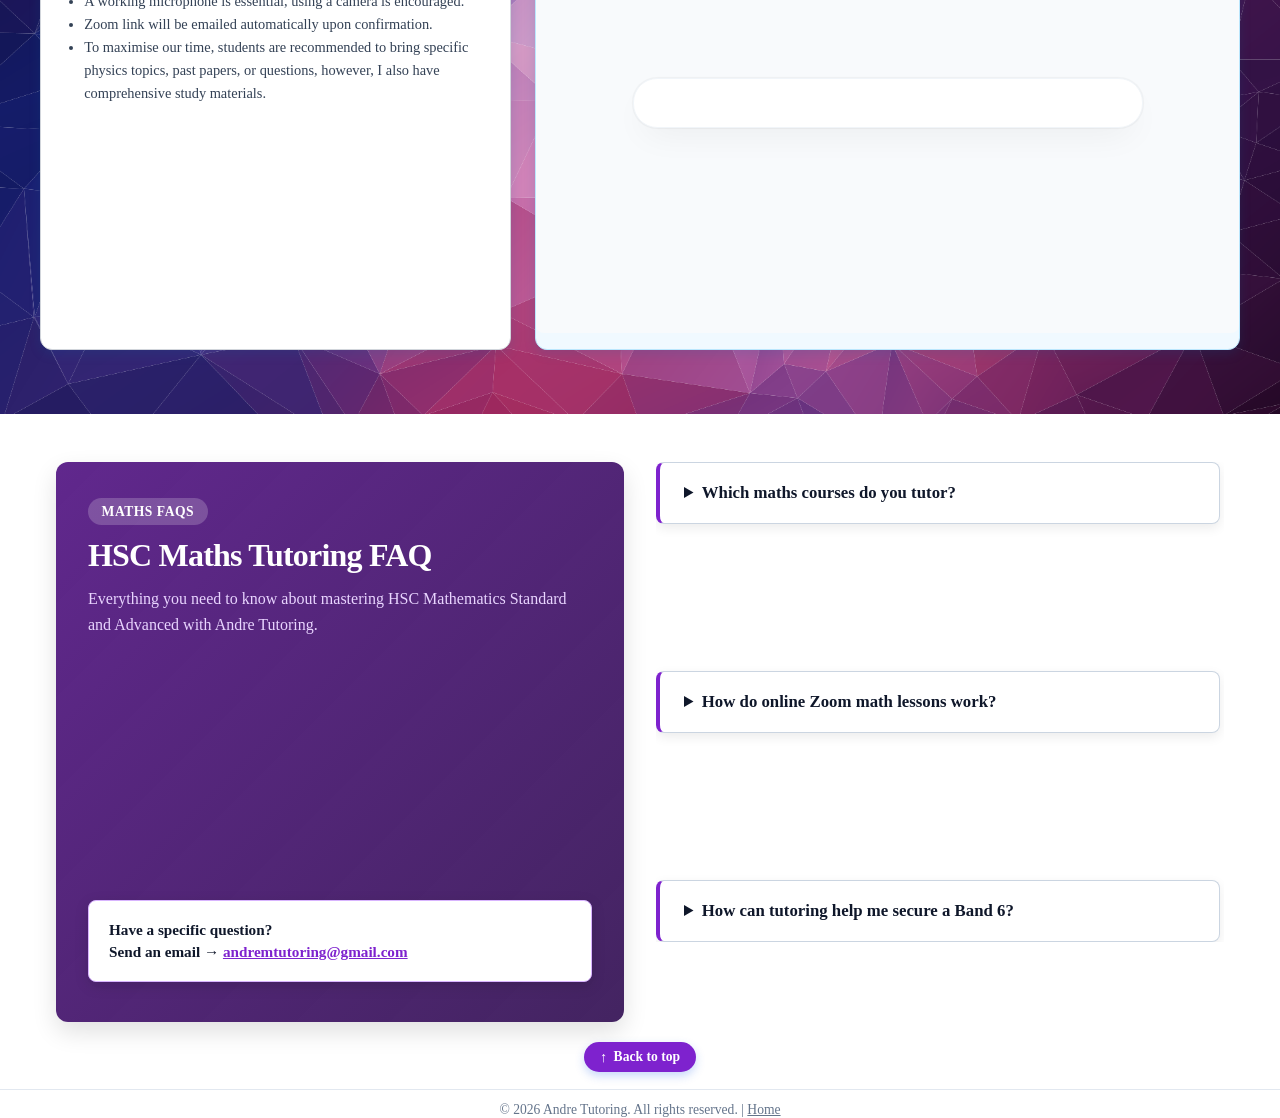
==== commit b03091d1: "Update index.html" ====
--- a/advanced-maths/index.html
+++ b/advanced-maths/index.html
@@ -5,7 +5,7 @@
     <meta name="viewport" content="width=device-width, initial-scale=1.0, maximum-scale=1.0, user-scalable=no">
     <title>HSC Maths Tutoring Sydney | Advanced & Extension 1/2 Tutor | Andre Tutoring</title>
 
-    <link rel="canonical" href="https://andremtutoring.com/maths.html" />
+    <link rel="canonical" href="https://andremtutoring.com/advanced-maths/" />
 
 <link rel="icon" type="image/svg+xml" href="https://andremtutoring.com/Images/logo_2.svg">
 <link rel="alternate icon" type="image/png" href="https://andremtutoring.com/Images/logo.png">
@@ -17,7 +17,7 @@
     <meta property="og:title" content="HSC Maths Tutoring Sydney | Advanced & Extension Tutor" />
     <meta property="og:description" content="📐 Expert online HSC Mathematics Advanced, Extension 1 & Extension 2 tutoring in Sydney by a 99.8 ATAR State Ranker. Master calculus, vectors, and complex numbers. ✨ $30 trial session." />
     <meta property="og:image" content="https://andremtutoring.com/Images/New Project.png" />
-    <meta property="og:url" content="https://andremtutoring.com/maths.html" />
+    <meta property="og:url" content="https://andremtutoring.com/advanced-maths/" />
     <meta property="og:type" content="website" />
 
     <meta name="twitter:card" content="summary_large_image">
@@ -30,7 +30,7 @@
       "@context": "https://schema.org",
       "@type": "EducationalOrganization",
       "name": "Andre M Tutoring - HSC Mathematics",
-      "url": "https://andremtutoring.com/maths.html",
+      "url": "https://andremtutoring.com/advanced-maths/",
       "logo": "https://andremtutoring.com/Images/logo.png",
       "description": "Expert online NSW HSC Mathematics tutoring services for Advanced, Extension 1, and Extension 2 students.",
       "knowsAbout": [
@@ -51,9 +51,9 @@
     </script>
     
     <link rel="stylesheet" href="https://cdn.jsdelivr.net/npm/@picocss/pico@2/css/pico.min.css">
-    <link rel="stylesheet" href="style.css">
+    <link rel="stylesheet" href="../style.css">
     <style>
-        html, body {
+        , body {
             scroll-behavior: smooth !important;
             overflow-x: hidden !important;
             width: 100% !important;
@@ -201,14 +201,14 @@
     <nav class="container" style="padding-top: 0rem; padding-bottom: 0rem; margin-bottom: -15px; margin-top: -15px; min-height: auto;">
         <ul>
             <li style="display: flex; align-items: center; gap: 10px;">
-                <a href="index.html" style="text-decoration: none; display: flex; align-items: center; gap: 10px; color: inherit;">
-                    <img src="Images/logo_2.svg" style="width: 50px;" alt="Andre Tutoring Logo"> 
+                <a href="../" style="text-decoration: none; display: flex; align-items: center; gap: 10px; color: inherit;">
+                    <img src="../Images/logo_2.svg" style="width: 50px;" alt="Andre Tutoring Logo"> 
                     <h3 style="margin: 0;">Andre Tutoring</h3>
                 </a>
             </li>
         </ul>
         <ul style="display: flex; list-style: none; padding: 0;">
-            <li style="margin-right: 1.5rem;"><a href="index.html">Home</a></li>
+            <li style="margin-right: 1.5rem;"><a href="../">Home</a></li>
             <li style="margin-right: 1.5rem;"><a href="#services">Curriculum</a></li>
             <li style="margin-right: 1.5rem;"><a href="#resources">Resources</a></li>
             <li style="margin-right: 1.5rem;"><a href="#contact">Contact</a></li>
@@ -219,13 +219,13 @@
 </header>
 
 <div style="width: 100%; overflow: hidden;">
-    <section id="about-me" class="stats" style="position: relative; padding: 2rem 1.5rem !important; margin-top: 1rem; margin-bottom: 0rem !important; background-image: url('Images/Planets.jpg'); background-size: cover; background-position: center; background-repeat: no-repeat; background-attachment: fixed; width: 100%; box-sizing: border-box;">
+    <section id="about-me" class="stats" style="position: relative; padding: 2rem 1.5rem !important; margin-top: 1rem; margin-bottom: 0rem !important; background-image: url('../Images/Planets.jpg'); background-size: cover; background-position: center; background-repeat: no-repeat; background-attachment: fixed; width: 100%; box-sizing: border-box;">
         <div class="container" style="max-width: 1250px; padding: 0rem 1rem; margin: 0 auto;">
             <div class="glass-panel" style="padding: 3rem 2rem 1.5rem 2rem; border-radius: 16px; box-shadow: 0 12px 40px rgba(126, 34, 206, 0.15);">
                 <h1 style="text-align: center; margin-top: -1rem; margin-bottom: 2rem; color: #581c87; font-family: inherit; font-weight: 700;">Online HSC Mathematics Tutoring</h1>
                 <div class="grid" style="align-items: center; gap: 3rem; grid-template-columns: 0.8fr 1.2fr;">
                     <div style="text-align: center;">
-                        <img src="Images/Andre.png" 
+                        <img src="../Images/Andre.png" 
                              alt="Andre Mitchell - HSC Mathematics Tutor in Sydney" 
                              class="profile_image" 
                              fetchpriority="high"
@@ -358,13 +358,13 @@
 </section>
 
 <div style="width: 100%; overflow: hidden; margin-top: 3rem;">
-    <section style="position: relative; padding: 5rem 0 !important; background-image: url('Images/Space.jpg'); background-size: cover; background-position: center; background-repeat: no-repeat; background-attachment: fixed; width: 100%; box-sizing: border-box;">
+    <section style="position: relative; padding: 5rem 0 !important; background-image: url('../Images/Space.jpg'); background-size: cover; background-position: center; background-repeat: no-repeat; background-attachment: fixed; width: 100%; box-sizing: border-box;">
         <div class="container" style="max-width: 1200px; padding: 0 1rem;">
             <div class="glass-panel" style="padding: 2.5rem 2rem; border-radius: 16px; box-shadow: 0 12px 40px rgba(126, 34, 206, 0.12);">
                 <div class="grid testimonial-grid" style="align-items: center; gap: 3rem; grid-template-columns: 0.6fr 1.4fr;">
                     
                     <div class="mobile-hide-img" style="max-width: 260px; width: 100%; margin: 0 auto; border-radius: 8px; overflow: hidden; box-shadow: 0 8px 24px rgba(126,34,206,0.15); display: flex;">
-                        <img src="Images/Maths.jpg" loading="lazy" alt="Maths Concepts Graphic" style="width: 100%; height: auto; object-fit: cover; margin: 0rem;">
+                        <img src="../Images/Maths.jpg" loading="lazy" alt="Maths Concepts Graphic" style="width: 100%; height: auto; object-fit: cover; margin: 0rem;">
                     </div>
                     
                     <div style="display: flex; flex-direction: column; justify-content: center; gap: 2rem; width: 100%;">
@@ -428,13 +428,13 @@
             </article>   
             
             <article style="padding: 0; overflow: hidden; display: flex; align-items: center; justify-content: center; border: 1px solid #d1d5db; box-shadow: 0 4px 12px rgba(0,0,0,0.05); margin-bottom: 0; border-radius: 8px; min-height: 100%;">
-                <img src="Images/Setup.jpg" loading="lazy" alt="Online Tutoring Workspace" style="width: 100%; height: 100%; object-fit: cover; margin: 0; display: block;">
+                <img src="../Images/Setup.jpg" loading="lazy" alt="Online Tutoring Workspace" style="width: 100%; height: 100%; object-fit: cover; margin: 0; display: block;">
             </article>
         </div>
     </div> 
 </section>
 
-<section id="availabilities" style="width: 100%; margin: 3rem 0 0 0; padding: 4rem 1rem; background: url('Images/Grid2.png') no-repeat center center / cover; box-sizing: border-box;">
+<section id="availabilities" style="width: 100%; margin: 3rem 0 0 0; padding: 4rem 1rem; background: url('../Images/Grid2.png') no-repeat center center / cover; box-sizing: border-box;">
     
     <div style="max-width: 1200px; margin: 0 auto; display: flex; gap: 1.5rem; flex-wrap: wrap; width: 100%; box-sizing: border-box; align-items: stretch;">
 
@@ -462,7 +462,7 @@
             </div>
             <div style="padding: 0rem; box-sizing: border-box; flex: 1;">
                 <iframe 
-                    src="calendar-widget.html" 
+                    src="../calendar-widget.html" 
                     width="100%" 
                     height="500px" 
                     style="border: none; border-radius: 8px; display: block; margin: 0; margin-bottom: 1rem; padding: 0;"
@@ -479,7 +479,7 @@
 <section id="faq" style="max-width: 1200px; margin: 3rem auto; padding: 0 1rem; width: 100%; box-sizing: border-box;">
     <div style="display: grid; grid-template-columns: repeat(auto-fit, minmax(320px, 1fr)); gap: 2rem; align-items: stretch;">
         
-        <div style="position: relative; background: linear-gradient(135deg, rgba(88, 28, 135, 0.95), rgba(47, 12, 80, 0.9)), url('Images/Setup.jpg') center/cover; padding: 2.5rem 2rem; border-radius: 12px; color: #ffffff; box-shadow: 0 10px 25px rgba(0, 0, 0, 0.12); display: flex; flex-direction: column; justify-content: space-between; min-height: 480px;">
+        <div style="position: relative; background: linear-gradient(135deg, rgba(88, 28, 135, 0.95), rgba(47, 12, 80, 0.9)), url('../Images/Setup.jpg') center/cover; padding: 2.5rem 2rem; border-radius: 12px; color: #ffffff; box-shadow: 0 10px 25px rgba(0, 0, 0, 0.12); display: flex; flex-direction: column; justify-content: space-between; min-height: 480px;">
             <div>
                 <span style="background-color: rgba(255, 255, 255, 0.2); padding: 0.35rem 0.85rem; border-radius: 20px; font-size: 0.85rem; font-weight: 600; text-transform: uppercase; letter-spacing: 0.5px; color: #ffffff;">Maths FAQs</span>
                 <h2 style="margin: 1rem 0 0.75rem 0; font-size: 2rem; font-weight: 700; color: #ffffff; line-height: 1.2;">HSC Maths Tutoring FAQ</h2>
@@ -553,9 +553,9 @@
 
     <hr style="border: 0; border-top: 1px solid #e2e8f0; margin: 0 0 0.75rem 0;">
     <p style="text-align: center; margin: 0; font-size: 0.85rem; color: #64748b;">
-        © 2026 Andre Tutoring. All rights reserved. | <a href="index.html" style="color: #64748b; text-decoration: underline;">Home</a>
+        © 2026 Andre Tutoring. All rights reserved. | <a href="../" style="color: #64748b; text-decoration: underline;">Home</a>
     </p>
 </footer>
 
 </body>
-</html>+</html>
--- a/style.css
+++ b/style.css
@@ -0,0 +1,759 @@
+/* --- Root & Global Settings --- */
+html {
+    scroll-behavior: smooth !important;
+    overscroll-behavior-y: auto !important;
+}
+
+body {
+    margin: 0;
+    padding: 0;
+    width: 100% !important;
+    overflow-x: hidden !important; 
+    position: static !important; 
+}
+
+section, article {
+    scroll-margin-top: 90px !important;
+}
+
+section {
+    padding: 3rem 0;
+    margin-top: 2rem;
+}
+
+:root {
+    --pico-primary: #1d4ed8 !important;
+    --pico-primary-background: #1d4ed8 !important;
+    --pico-primary-underline: rgba(29, 78, 216, 0.5) !important;
+    --pico-form-element-active-border-color: #1d4ed8 !important;
+    --pico-switch-background-color: #1d4ed8 !important;
+}
+
+/* Soft green theme for index.html */
+header.full-width-nav.theme-green {
+    background-color: #dcfce7 !important; /* Soft light green */
+    border-bottom: 1px solid #bbf7d0 !important;
+}
+header.full-width-nav.theme-green h1,
+header.full-width-nav.theme-green h2,
+header.full-width-nav.theme-green h3,
+header.full-width-nav.theme-green h4,
+header.full-width-nav.theme-green a {
+    color: #15803d !important; /* Rich green text */
+}
+
+header.full-width-nav.theme-blue {
+    background-color: #e0f2fe !important;
+    border-bottom: 1px solid #bae6fd !important;
+}
+
+header.full-width-nav.theme-blue h1,
+header.full-width-nav.theme-blue h2,
+header.full-width-nav.theme-blue h3,
+header.full-width-nav.theme-blue h4,
+header.full-width-nav.theme-blue a {
+    color: #0c4a6e !important;
+}
+
+/* Soft blue styling exclusively for the physics curriculum section */
+section.theme-services-blue {
+    background-color: #f0f9ff !important; /* Soft light blue background */
+    border-top: 1px solid #bae6fd !important;
+    border-bottom: 1px solid #bae6fd !important;
+    padding: 3rem 0 !important;
+}
+
+section.theme-services-blue h2 {
+    color: #0369a1 !important; /* Rich blue heading */
+}
+
+section.theme-services-blue article {
+    background-color: #ffffff !important;
+    border: 1px solid #7dd3fc !important;
+    box-shadow: 0 4px 12px rgba(3, 105, 161, 0.08) !important;
+}
+
+section.theme-services-blue article header {
+    background-color: #0c4a6e !important;
+    border-bottom: 1px solid #0369a1 !important;
+    color: #ffffff !important;
+}
+
+section.theme-services-blue article p,
+section.theme-services-blue article li {
+    color: #334155 !important;
+}
+
+/* ==========================================
+   PURPLE THEME (Suggested for Advanced/Standard Maths)
+   ========================================== */
+
+header.full-width-nav.theme-purple {
+    background-color: #f3e8ff !important;
+    border-bottom: 1px solid #e9d5ff !important;
+}
+
+header.full-width-nav.theme-purple h1,
+header.full-width-nav.theme-purple h2,
+header.full-width-nav.theme-purple h3,
+header.full-width-nav.theme-purple h4,
+header.full-width-nav.theme-purple a {
+    color: #581c87 !important;
+}
+
+section.theme-services-purple {
+    background-color: #faf5ff !important;
+    border-top: 1px solid #e9d5ff !important;
+    border-bottom: 1px solid #e9d5ff !important;
+    padding: 3rem 0 !important;
+}
+
+section.theme-services-purple h2 {
+    color: #7e22ce !important;
+}
+
+section.theme-services-purple article {
+    background-color: #ffffff !important;
+    border: 1px solid #d8b4fe !important;
+    box-shadow: 0 4px 12px rgba(126, 34, 206, 0.08) !important;
+}
+
+section.theme-services-purple article header {
+    background-color: #581c87 !important;
+    border-bottom: 1px solid #7e22ce !important;
+    color: #ffffff !important;
+}
+
+section.theme-services-purple article p,
+section.theme-services-purple article li {
+    color: #334155 !important;
+}
+
+
+/* ==========================================
+   AMBER / WARM GOLD THEME (Suggested for Junior Maths)
+   ========================================== */
+
+header.full-width-nav.theme-amber {
+    background-color: #fef3c7 !important;
+    border-bottom: 1px solid #fde68a !important;
+}
+
+header.full-width-nav.theme-amber h1,
+header.full-width-nav.theme-amber h2,
+header.full-width-nav.theme-amber h3,
+header.full-width-nav.theme-amber h4,
+header.full-width-nav.theme-amber a {
+    color: #78350f !important;
+}
+
+section.theme-services-amber {
+    background-color: #fffbeb !important;
+    border-top: 1px solid #fde68a !important;
+    border-bottom: 1px solid #fde68a !important;
+    padding: 3rem 0 !important;
+}
+
+section.theme-services-amber h2 {
+    color: #b45309 !important;
+}
+
+section.theme-services-amber article {
+    background-color: #ffffff !important;
+    border: 1px solid #fcd34d !important;
+    box-shadow: 0 4px 12px rgba(180, 83, 9, 0.08) !important;
+}
+
+section.theme-services-amber article header {
+    background-color: #78350f !important;
+    border-bottom: 1px solid #b45309 !important;
+    color: #ffffff !important;
+}
+
+section.theme-services-amber article p,
+section.theme-services-amber article li {
+    color: #334155 !important;
+}/* ==========================================
+   PURPLE THEME (Suggested for Advanced/Standard Maths)
+   ========================================== */
+
+header.full-width-nav.theme-purple {
+    background-color: #f3e8ff !important;
+    border-bottom: 1px solid #e9d5ff !important;
+}
+
+header.full-width-nav.theme-purple h1,
+header.full-width-nav.theme-purple h2,
+header.full-width-nav.theme-purple h3,
+header.full-width-nav.theme-purple h4,
+header.full-width-nav.theme-purple a {
+    color: #581c87 !important;
+}
+
+section.theme-services-purple {
+    background-color: #faf5ff !important;
+    border-top: 1px solid #e9d5ff !important;
+    border-bottom: 1px solid #e9d5ff !important;
+    padding: 3rem 0 !important;
+}
+
+section.theme-services-purple h2 {
+    color: #7e22ce !important;
+}
+
+section.theme-services-purple article {
+    background-color: #ffffff !important;
+    border: 1px solid #d8b4fe !important;
+    box-shadow: 0 4px 12px rgba(126, 34, 206, 0.08) !important;
+}
+
+section.theme-services-purple article header {
+    background-color: #581c87 !important;
+    border-bottom: 1px solid #7e22ce !important;
+    color: #ffffff !important;
+}
+
+section.theme-services-purple article p,
+section.theme-services-purple article li {
+    color: #334155 !important;
+}
+
+
+/* ==========================================
+   MODERN SLATE / TEAL THEME (Junior Maths)
+   ========================================== */
+
+header.full-width-nav.theme-slate {
+    background-color: #0d9488 !important;
+    border-bottom: 1px solid #e2e8f0 !important;
+}
+
+header.full-width-nav.theme-slate h1,
+header.full-width-nav.theme-slate h2,
+header.full-width-nav.theme-slate h3,
+header.full-width-nav.theme-slate h4,
+header.full-width-nav.theme-slate a {
+    color: #0f172a !important;
+}
+
+section.theme-services-slate {
+    background-color: #f1f5f9 !important;
+    border-top: 1px solid #e2e8f0 !important;
+    border-bottom: 1px solid #e2e8f0 !important;
+    padding: 3rem 0 !important;
+}
+
+section.theme-services-slate h2 {
+    color: #0f766e !important;
+}
+
+section.theme-services-slate article {
+    background-color: #ffffff !important;
+    border: 1px solid #cbd5e1 !important;
+    box-shadow: 0 4px 12px rgba(15, 23, 42, 0.05) !important;
+}
+
+section.theme-services-slate article header {
+    background-color: #0f766e !important;
+    border-bottom: 1px solid #0d9488 !important;
+    color: #ffffff !important;
+}
+
+section.theme-services-slate article p,
+section.theme-services-slate article li {
+    color: #334155 !important;
+}
+
+article {
+    box-shadow: 0 4px 10px rgba(0, 0, 0, 0.05) !important;
+    border: none !important; 
+}
+
+/* --- Calendar Popup Suppression --- */
+.fc-popover {
+    display: none !important;
+}
+
+/* --- Custom Scrollbar Styles --- */
+::-webkit-scrollbar {
+    width: 10px;
+}
+::-webkit-scrollbar-track {
+    background: #f1f1f1; 
+}
+::-webkit-scrollbar-thumb {
+    background: #888; 
+    border-radius: 5px; 
+}
+::-webkit-scrollbar-thumb:hover {
+    background: #555; 
+}
+
+/* --- Navigation --- */
+.full-width-nav {
+    background-color: rgba(232, 245, 233, 0.8) !important;
+    backdrop-filter: blur(12px) !important;
+    -webkit-backdrop-filter: blur(12px) !important;
+    margin-bottom: -1rem;       
+    width: 100%;
+    border-bottom: 1px solid rgba(0, 0, 0, 0.05);
+}
+
+.full-width-nav nav, 
+.full-width-nav ul,
+.full-width-nav li {
+    background: transparent !important;
+}
+
+.full-width-nav a {
+    color: #2e7d32;          
+    font-weight: bold;
+}
+
+.full-width-nav a:hover {
+    color: #1b5e20;          
+}
+
+header nav a {
+    transition: color 0.2s ease-in-out;
+}
+
+header nav a:focus-visible {
+    outline: 2px solid #2e7d32;
+    border-radius: 4px;
+}
+
+/* --- Typography & Branding --- */
+h1 {
+    --pico-font-family: Pacifico, cursive;
+    --pico-font-weight: 400;
+    --pico-typography-spacing-vertical: 0.5rem;
+}
+
+/* --- Components & Images --- */
+.profile_image {
+    border-radius: 50%;
+    width: 200px;
+    height: 200px;
+    margin: 0 auto 1rem auto;
+    display: block;
+    box-shadow: 0 10px 30px rgba(0, 0, 0, 0.08);
+    transition: transform 0.3s ease;
+}
+
+.profile_image:hover {
+    transform: translateY(-5px); 
+}
+
+.contact-section-wrapper {
+    background-color: #f4f4f4;
+    padding-top: 3rem;
+    padding-bottom: 3rem;
+    width: 100%;
+    border-top: 1px solid #e2e8f0;
+}
+
+
+section.theme-services-blue {
+    background-color: #f0f9ff !important;
+    border-top: 1px solid #bae6fd !important;
+    border-bottom: 1px solid #bae6fd !important;
+    padding: 0rem 0 2rem 0 !important; /* Reduced top padding from 3rem to 1rem */
+}
+
+.dark {
+    background-color: #cde9a9;
+}
+
+.stats {
+    padding-top: 1rem !important; 
+}
+
+/* --- Animations --- */
+details[open] summary ~ * {
+    animation: fadeIn 0.3s ease-in-out;
+}
+
+@keyframes fadeIn {
+    0% { opacity: 0; transform: translateY(-4px); }
+    100% { opacity: 1; transform: translateY(0); }
+}/* --- Root & Global Settings --- */
+html {
+    scroll-behavior: smooth !important;
+    overscroll-behavior-y: auto !important;
+}
+
+body {
+    margin: 0;
+    padding: 0;
+    width: 100% !important;
+    overflow-x: hidden !important; 
+    position: static !important; 
+}
+
+section, article {
+    scroll-margin-top: 90px !important;
+}
+
+section {
+    padding: 3rem 0;
+    margin-top: 2rem;
+}
+
+:root {
+    --pico-primary: #1d4ed8 !important;
+    --pico-primary-background: #1d4ed8 !important;
+    --pico-primary-underline: rgba(29, 78, 216, 0.5) !important;
+    --pico-form-element-active-border-color: #1d4ed8 !important;
+    --pico-switch-background-color: #1d4ed8 !important;
+}
+
+/* Soft green theme for index.html */
+header.full-width-nav.theme-green {
+    background-color: #dcfce7 !important; /* Soft light green */
+    border-bottom: 1px solid #bbf7d0 !important;
+}
+header.full-width-nav.theme-green h1,
+header.full-width-nav.theme-green h2,
+header.full-width-nav.theme-green h3,
+header.full-width-nav.theme-green h4,
+header.full-width-nav.theme-green a {
+    color: #15803d !important; /* Rich green text */
+}
+
+header.full-width-nav.theme-blue {
+    background-color: #e0f2fe !important;
+    border-bottom: 1px solid #bae6fd !important;
+}
+
+header.full-width-nav.theme-blue h1,
+header.full-width-nav.theme-blue h2,
+header.full-width-nav.theme-blue h3,
+header.full-width-nav.theme-blue h4,
+header.full-width-nav.theme-blue a {
+    color: #0c4a6e !important;
+}
+
+/* Soft blue styling exclusively for the physics curriculum section */
+section.theme-services-blue {
+    background-color: #f0f9ff !important; /* Soft light blue background */
+    border-top: 1px solid #bae6fd !important;
+    border-bottom: 1px solid #bae6fd !important;
+    padding: 3rem 0 !important;
+}
+
+section.theme-services-blue h2 {
+    color: #0369a1 !important; /* Rich blue heading */
+}
+
+section.theme-services-blue article {
+    background-color: #ffffff !important;
+    border: 1px solid #7dd3fc !important;
+    box-shadow: 0 4px 12px rgba(3, 105, 161, 0.08) !important;
+}
+
+section.theme-services-blue article header {
+    background-color: #0c4a6e !important;
+    border-bottom: 1px solid #0369a1 !important;
+    color: #ffffff !important;
+}
+
+section.theme-services-blue article p,
+section.theme-services-blue article li {
+    color: #334155 !important;
+}
+
+/* ==========================================
+   PURPLE THEME (Suggested for Advanced/Standard Maths)
+   ========================================== */
+
+header.full-width-nav.theme-purple {
+    background-color: #f3e8ff !important;
+    border-bottom: 1px solid #e9d5ff !important;
+}
+
+header.full-width-nav.theme-purple h1,
+header.full-width-nav.theme-purple h2,
+header.full-width-nav.theme-purple h3,
+header.full-width-nav.theme-purple h4,
+header.full-width-nav.theme-purple a {
+    color: #581c87 !important;
+}
+
+section.theme-services-purple {
+    background-color: #faf5ff !important;
+    border-top: 1px solid #e9d5ff !important;
+    border-bottom: 1px solid #e9d5ff !important;
+    padding: 3rem 0 !important;
+}
+
+section.theme-services-purple h2 {
+    color: #7e22ce !important;
+}
+
+section.theme-services-purple article {
+    background-color: #ffffff !important;
+    border: 1px solid #d8b4fe !important;
+    box-shadow: 0 4px 12px rgba(126, 34, 206, 0.08) !important;
+}
+
+section.theme-services-purple article header {
+    background-color: #581c87 !important;
+    border-bottom: 1px solid #7e22ce !important;
+    color: #ffffff !important;
+}
+
+section.theme-services-purple article p,
+section.theme-services-purple article li {
+    color: #334155 !important;
+}
+
+
+/* ==========================================
+   AMBER / WARM GOLD THEME (Suggested for Junior Maths)
+   ========================================== */
+
+header.full-width-nav.theme-amber {
+    background-color: #fef3c7 !important;
+    border-bottom: 1px solid #fde68a !important;
+}
+
+header.full-width-nav.theme-amber h1,
+header.full-width-nav.theme-amber h2,
+header.full-width-nav.theme-amber h3,
+header.full-width-nav.theme-amber h4,
+header.full-width-nav.theme-amber a {
+    color: #78350f !important;
+}
+
+section.theme-services-amber {
+    background-color: #fffbeb !important;
+    border-top: 1px solid #fde68a !important;
+    border-bottom: 1px solid #fde68a !important;
+    padding: 3rem 0 !important;
+}
+
+section.theme-services-amber h2 {
+    color: #b45309 !important;
+}
+
+section.theme-services-amber article {
+    background-color: #ffffff !important;
+    border: 1px solid #fcd34d !important;
+    box-shadow: 0 4px 12px rgba(180, 83, 9, 0.08) !important;
+}
+
+section.theme-services-amber article header {
+    background-color: #78350f !important;
+    border-bottom: 1px solid #b45309 !important;
+    color: #ffffff !important;
+}
+
+section.theme-services-amber article p,
+section.theme-services-amber article li {
+    color: #334155 !important;
+}/* ==========================================
+   PURPLE THEME (Suggested for Advanced/Standard Maths)
+   ========================================== */
+
+header.full-width-nav.theme-purple {
+    background-color: #f3e8ff !important;
+    border-bottom: 1px solid #e9d5ff !important;
+}
+
+header.full-width-nav.theme-purple h1,
+header.full-width-nav.theme-purple h2,
+header.full-width-nav.theme-purple h3,
+header.full-width-nav.theme-purple h4,
+header.full-width-nav.theme-purple a {
+    color: #581c87 !important;
+}
+
+section.theme-services-purple {
+    background-color: #faf5ff !important;
+    border-top: 1px solid #e9d5ff !important;
+    border-bottom: 1px solid #e9d5ff !important;
+    padding: 3rem 0 !important;
+}
+
+section.theme-services-purple h2 {
+    color: #7e22ce !important;
+}
+
+section.theme-services-purple article {
+    background-color: #ffffff !important;
+    border: 1px solid #d8b4fe !important;
+    box-shadow: 0 4px 12px rgba(126, 34, 206, 0.08) !important;
+}
+
+section.theme-services-purple article header {
+    background-color: #581c87 !important;
+    border-bottom: 1px solid #7e22ce !important;
+    color: #ffffff !important;
+}
+
+section.theme-services-purple article p,
+section.theme-services-purple article li {
+    color: #334155 !important;
+}
+
+
+/* ==========================================
+   MODERN SLATE / TEAL THEME (Junior Maths)
+   ========================================== */
+
+header.full-width-nav.theme-slate {
+    background-color: #0d9488 !important;
+    border-bottom: 1px solid #e2e8f0 !important;
+}
+
+header.full-width-nav.theme-slate h1,
+header.full-width-nav.theme-slate h2,
+header.full-width-nav.theme-slate h3,
+header.full-width-nav.theme-slate h4,
+header.full-width-nav.theme-slate a {
+    color: #0f172a !important;
+}
+
+section.theme-services-slate {
+    background-color: #f1f5f9 !important;
+    border-top: 1px solid #e2e8f0 !important;
+    border-bottom: 1px solid #e2e8f0 !important;
+    padding: 3rem 0 !important;
+}
+
+section.theme-services-slate h2 {
+    color: #0f766e !important;
+}
+
+section.theme-services-slate article {
+    background-color: #ffffff !important;
+    border: 1px solid #cbd5e1 !important;
+    box-shadow: 0 4px 12px rgba(15, 23, 42, 0.05) !important;
+}
+
+section.theme-services-slate article header {
+    background-color: #0f766e !important;
+    border-bottom: 1px solid #0d9488 !important;
+    color: #ffffff !important;
+}
+
+section.theme-services-slate article p,
+section.theme-services-slate article li {
+    color: #334155 !important;
+}
+
+article {
+    box-shadow: 0 4px 10px rgba(0, 0, 0, 0.05) !important;
+    border: none !important; 
+}
+
+/* --- Calendar Popup Suppression --- */
+.fc-popover {
+    display: none !important;
+}
+
+/* --- Custom Scrollbar Styles --- */
+::-webkit-scrollbar {
+    width: 10px;
+}
+::-webkit-scrollbar-track {
+    background: #f1f1f1; 
+}
+::-webkit-scrollbar-thumb {
+    background: #888; 
+    border-radius: 5px; 
+}
+::-webkit-scrollbar-thumb:hover {
+    background: #555; 
+}
+
+/* --- Navigation --- */
+.full-width-nav {
+    background-color: rgba(232, 245, 233, 0.8) !important;
+    backdrop-filter: blur(12px) !important;
+    -webkit-backdrop-filter: blur(12px) !important;
+    margin-bottom: -1rem;       
+    width: 100%;
+    border-bottom: 1px solid rgba(0, 0, 0, 0.05);
+}
+
+.full-width-nav nav, 
+.full-width-nav ul,
+.full-width-nav li {
+    background: transparent !important;
+}
+
+.full-width-nav a {
+    color: #2e7d32;          
+    font-weight: bold;
+}
+
+.full-width-nav a:hover {
+    color: #1b5e20;          
+}
+
+header nav a {
+    transition: color 0.2s ease-in-out;
+}
+
+header nav a:focus-visible {
+    outline: 2px solid #2e7d32;
+    border-radius: 4px;
+}
+
+/* --- Typography & Branding --- */
+h1 {
+    --pico-font-family: Pacifico, cursive;
+    --pico-font-weight: 400;
+    --pico-typography-spacing-vertical: 0.5rem;
+}
+
+/* --- Components & Images --- */
+.profile_image {
+    border-radius: 50%;
+    width: 200px;
+    height: 200px;
+    margin: 0 auto 1rem auto;
+    display: block;
+    box-shadow: 0 10px 30px rgba(0, 0, 0, 0.08);
+    transition: transform 0.3s ease;
+}
+
+.profile_image:hover {
+    transform: translateY(-5px); 
+}
+
+.contact-section-wrapper {
+    background-color: #f4f4f4;
+    padding-top: 3rem;
+    padding-bottom: 3rem;
+    width: 100%;
+    border-top: 1px solid #e2e8f0;
+}
+
+
+section.theme-services-blue {
+    background-color: #f0f9ff !important;
+    border-top: 1px solid #bae6fd !important;
+    border-bottom: 1px solid #bae6fd !important;
+    padding: 0rem 0 2rem 0 !important; /* Reduced top padding from 3rem to 1rem */
+}
+
+.dark {
+    background-color: #cde9a9;
+}
+
+.stats {
+    padding-top: 1rem !important; 
+}
+
+/* --- Animations --- */
+details[open] summary ~ * {
+    animation: fadeIn 0.3s ease-in-out;
+}
+
+@keyframes fadeIn {
+    0% { opacity: 0; transform: translateY(-4px); }
+    100% { opacity: 1; transform: translateY(0); }
+}
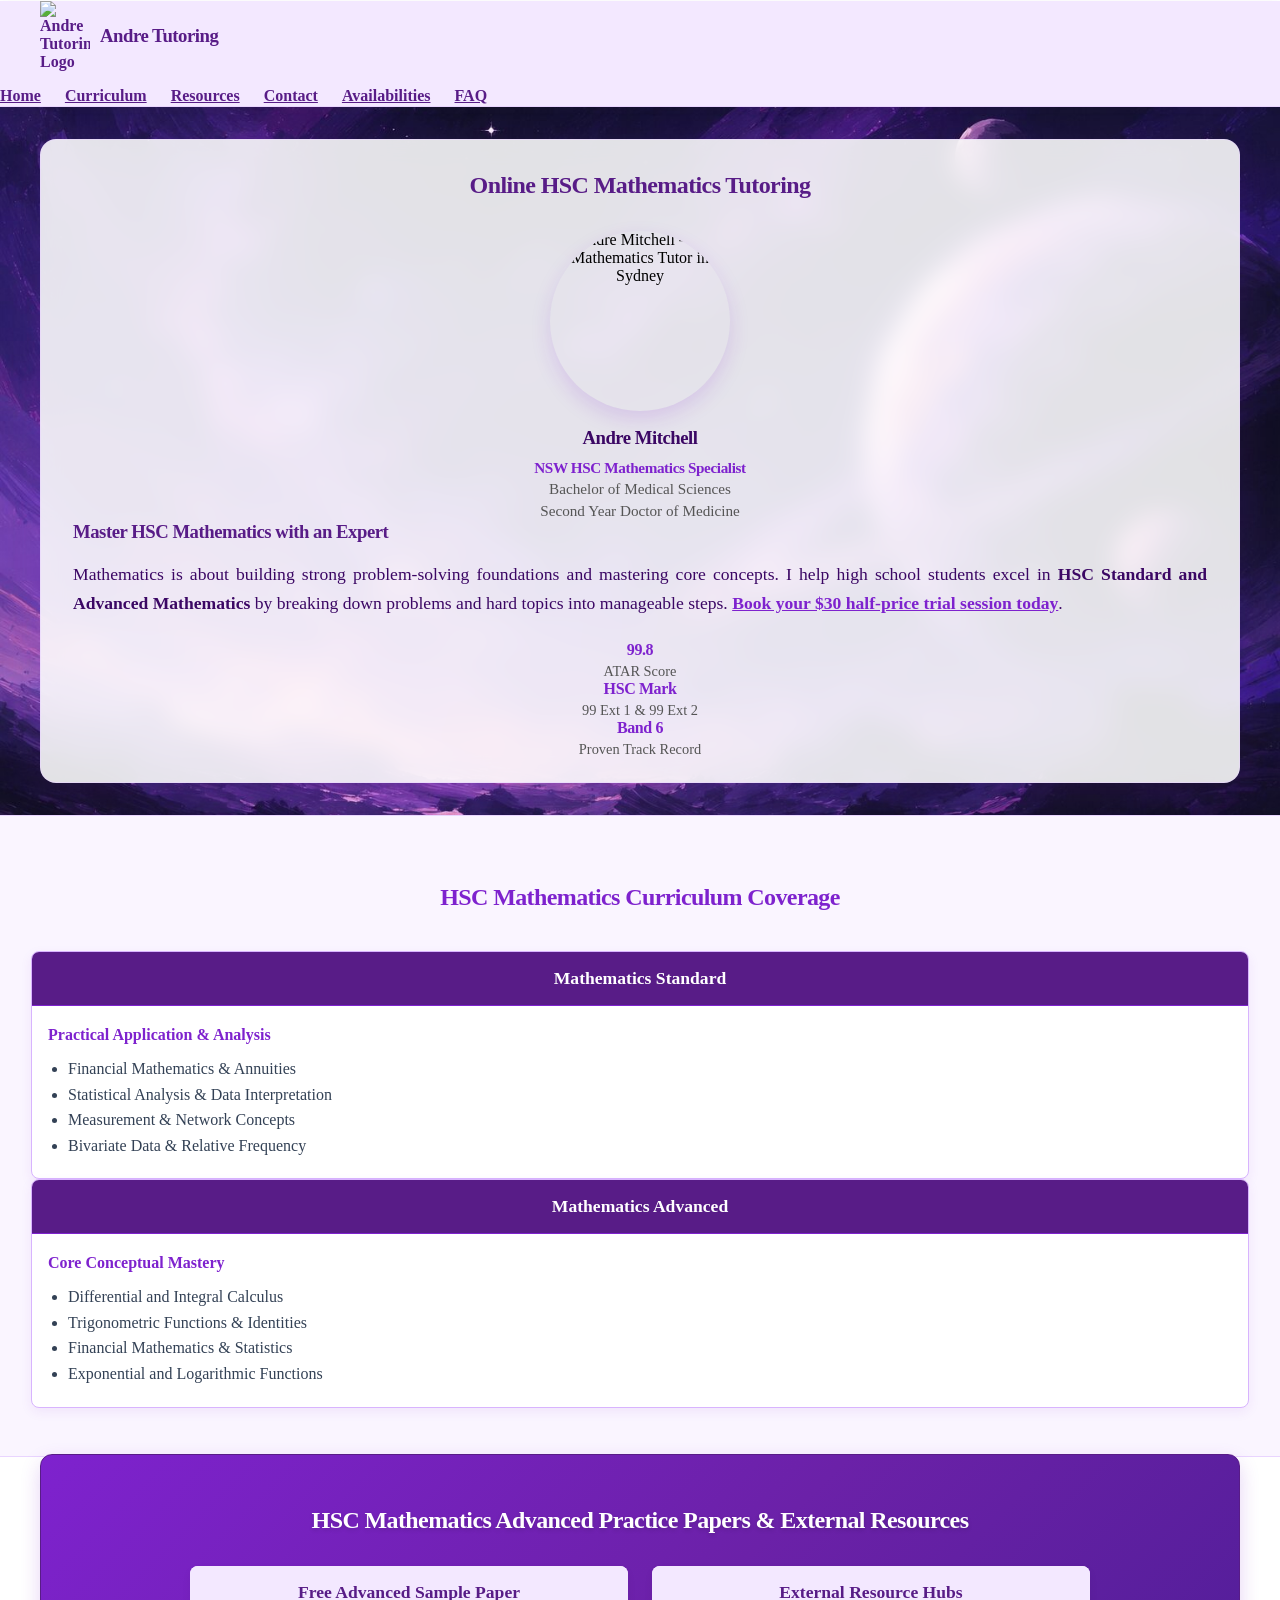
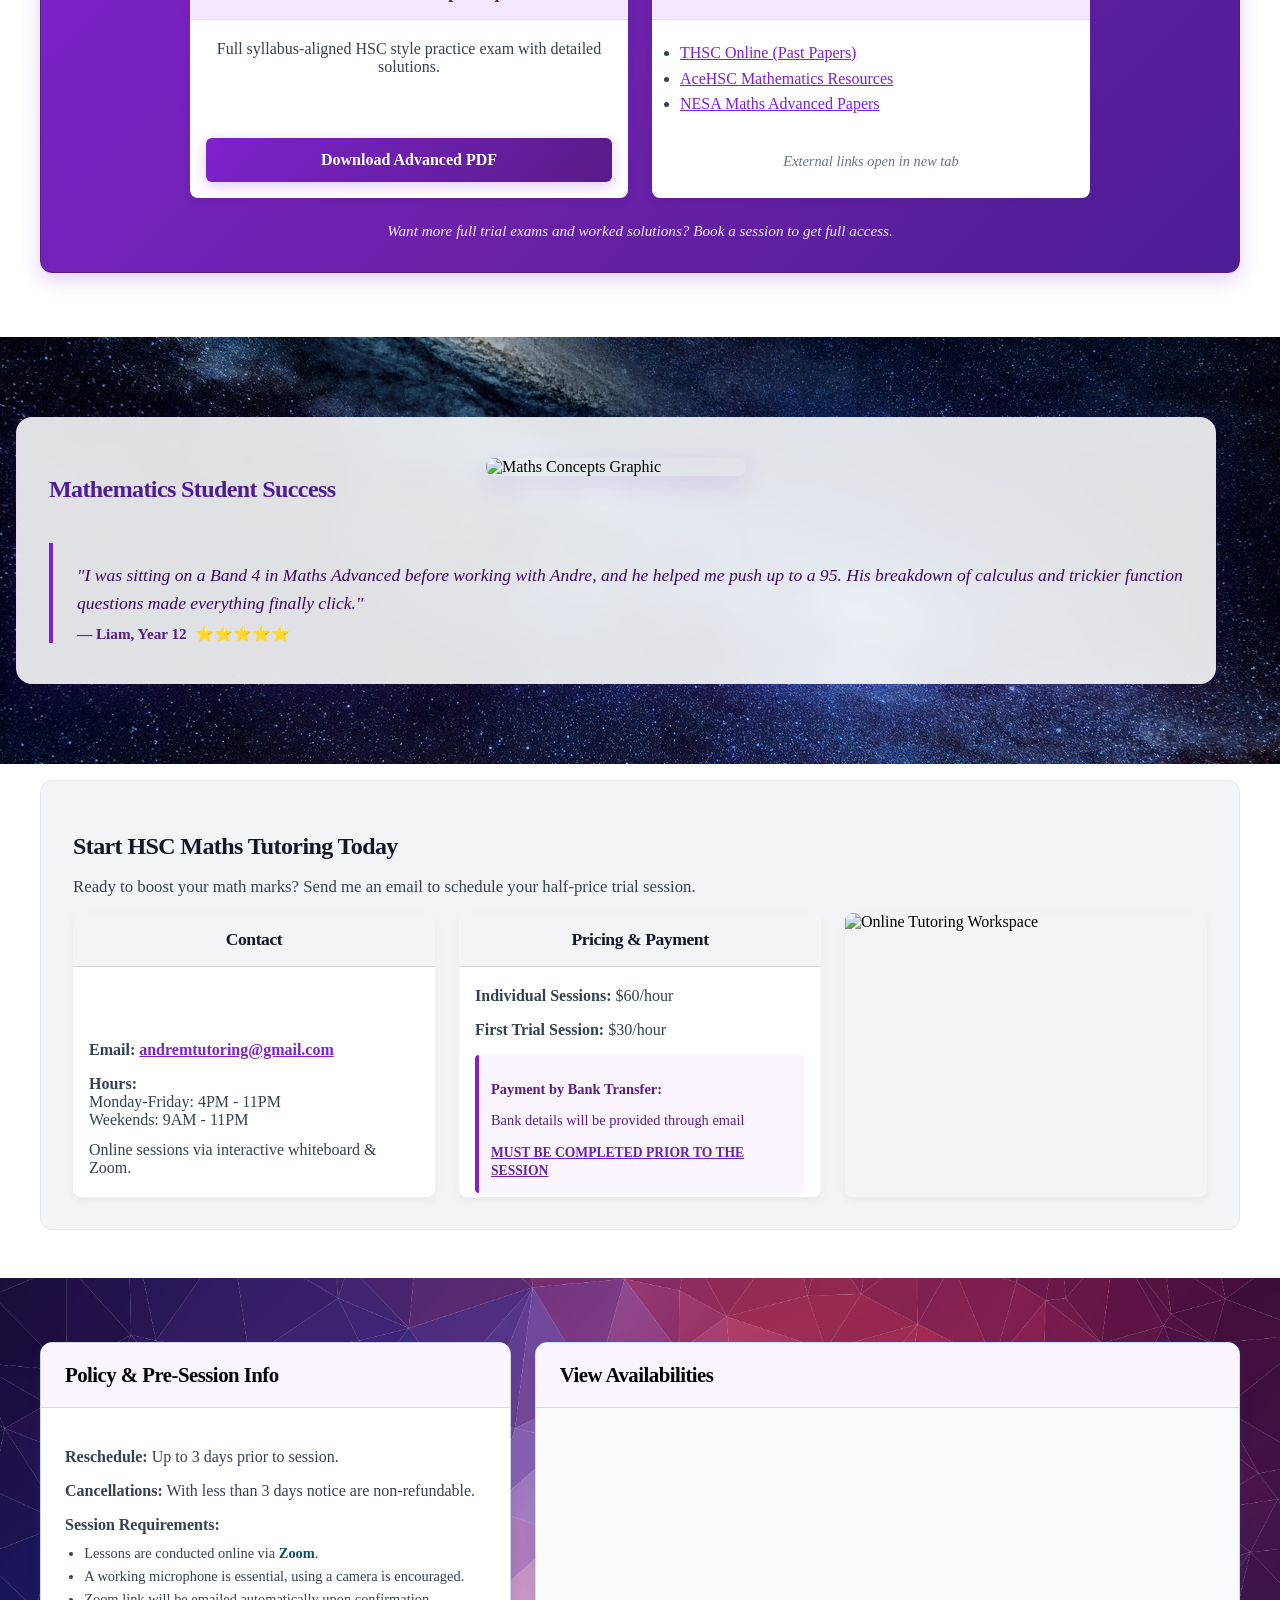
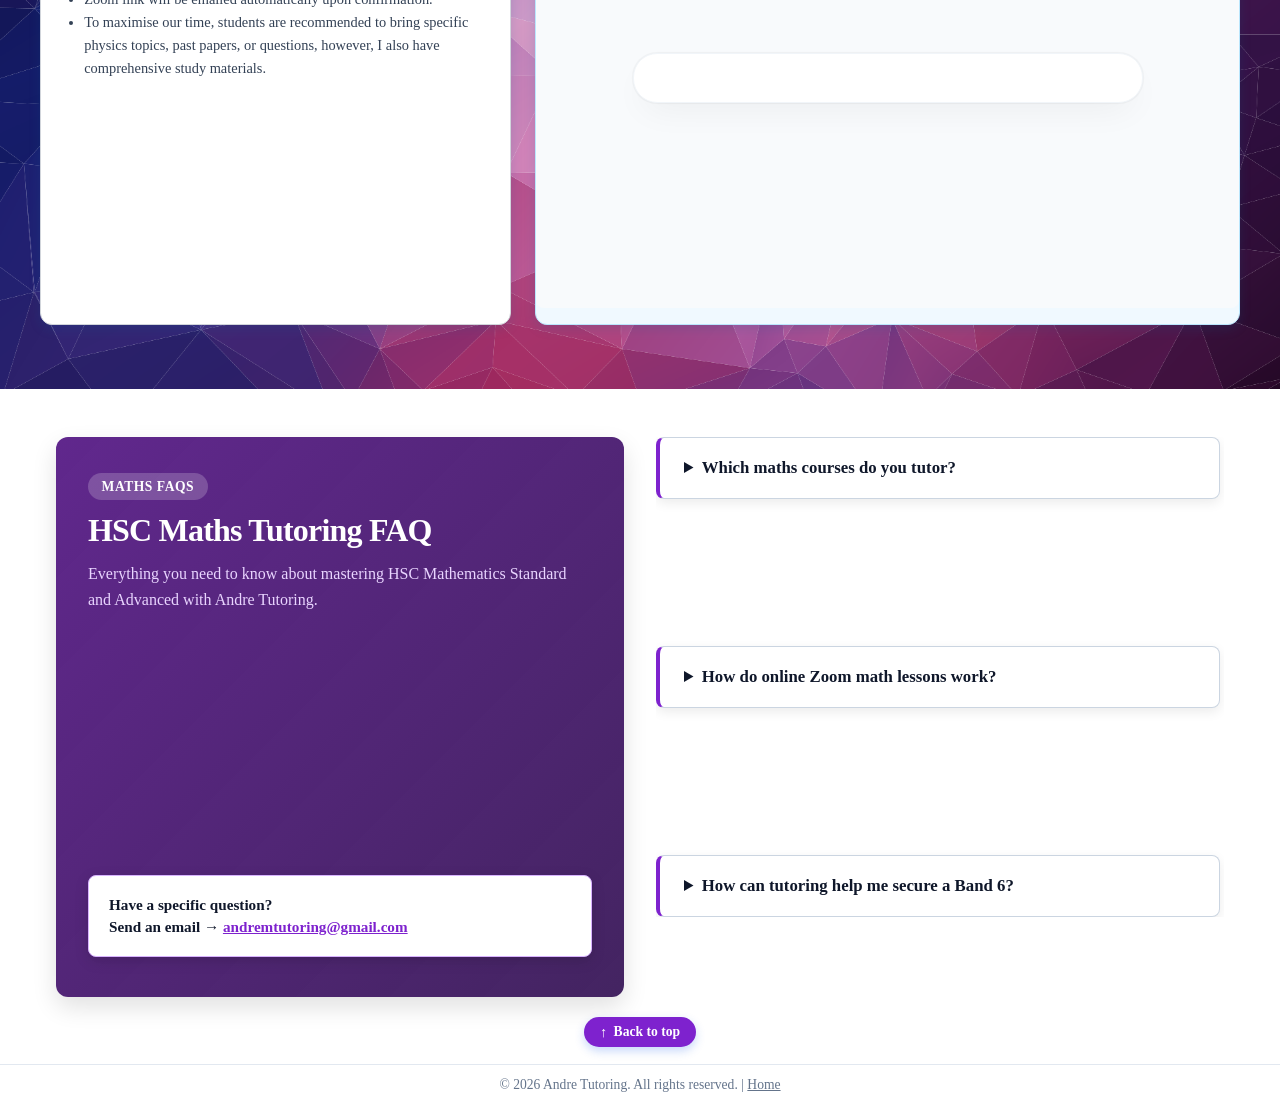
==== commit dd658b34: "Update index.html" ====
--- a/advanced-maths/index.html
+++ b/advanced-maths/index.html
@@ -322,7 +322,7 @@
                 <p style="padding: 1.25rem 1rem 0.5rem 1rem; color: #334155; margin: 0; text-align: center;">Full syllabus-aligned HSC style practice exam with detailed solutions.</p>
             </div>
             <div style="padding: 1rem; text-align: center;">
-                <a href="Resources/maths-advanced-sample.pdf" 
+                <a href="../papers/maths-advanced-sample.pdf" 
                    download="Andre_M_Tutoring_Maths_Advanced_Sample.pdf" 
                    target="_blank" 
                    rel="noopener noreferrer" 
@@ -418,8 +418,8 @@
                     
                     <div style="background-color: #faf5ff; border-left: 4px solid #7e22ce; padding: 0.75rem; border-radius: 4px; margin-top: 0.5rem;">
                         <p style="margin-bottom: 0.25rem; font-size: 0.9rem; color: #581c87;"><strong>Payment by Bank Transfer:</strong></p>
-                        <p style="margin-bottom: 0.15rem; font-size: 0.9rem; color: #581c87;"><strong>BSB:</strong> 062-155</p>
-                        <p style="margin-bottom: 0.5rem; font-size: 0.9rem; color: #581c87;"><strong>Account:</strong> 1074 8324</p>
+                        <p style="margin-bottom: 0.15rem; font-size: 0.9rem; color: #581c87;">Bank details will be provided through email</p>
+                        <p style="margin-bottom: 0.5rem; font-size: 0.9rem; color: #581c87;"></p>
                         <p style="margin: 0; font-size: 0.85rem; line-height: 1.35; color: #6b21a8; font-weight: 800; text-decoration: underline;">
                             MUST BE COMPLETED PRIOR TO THE SESSION
                         </p>
